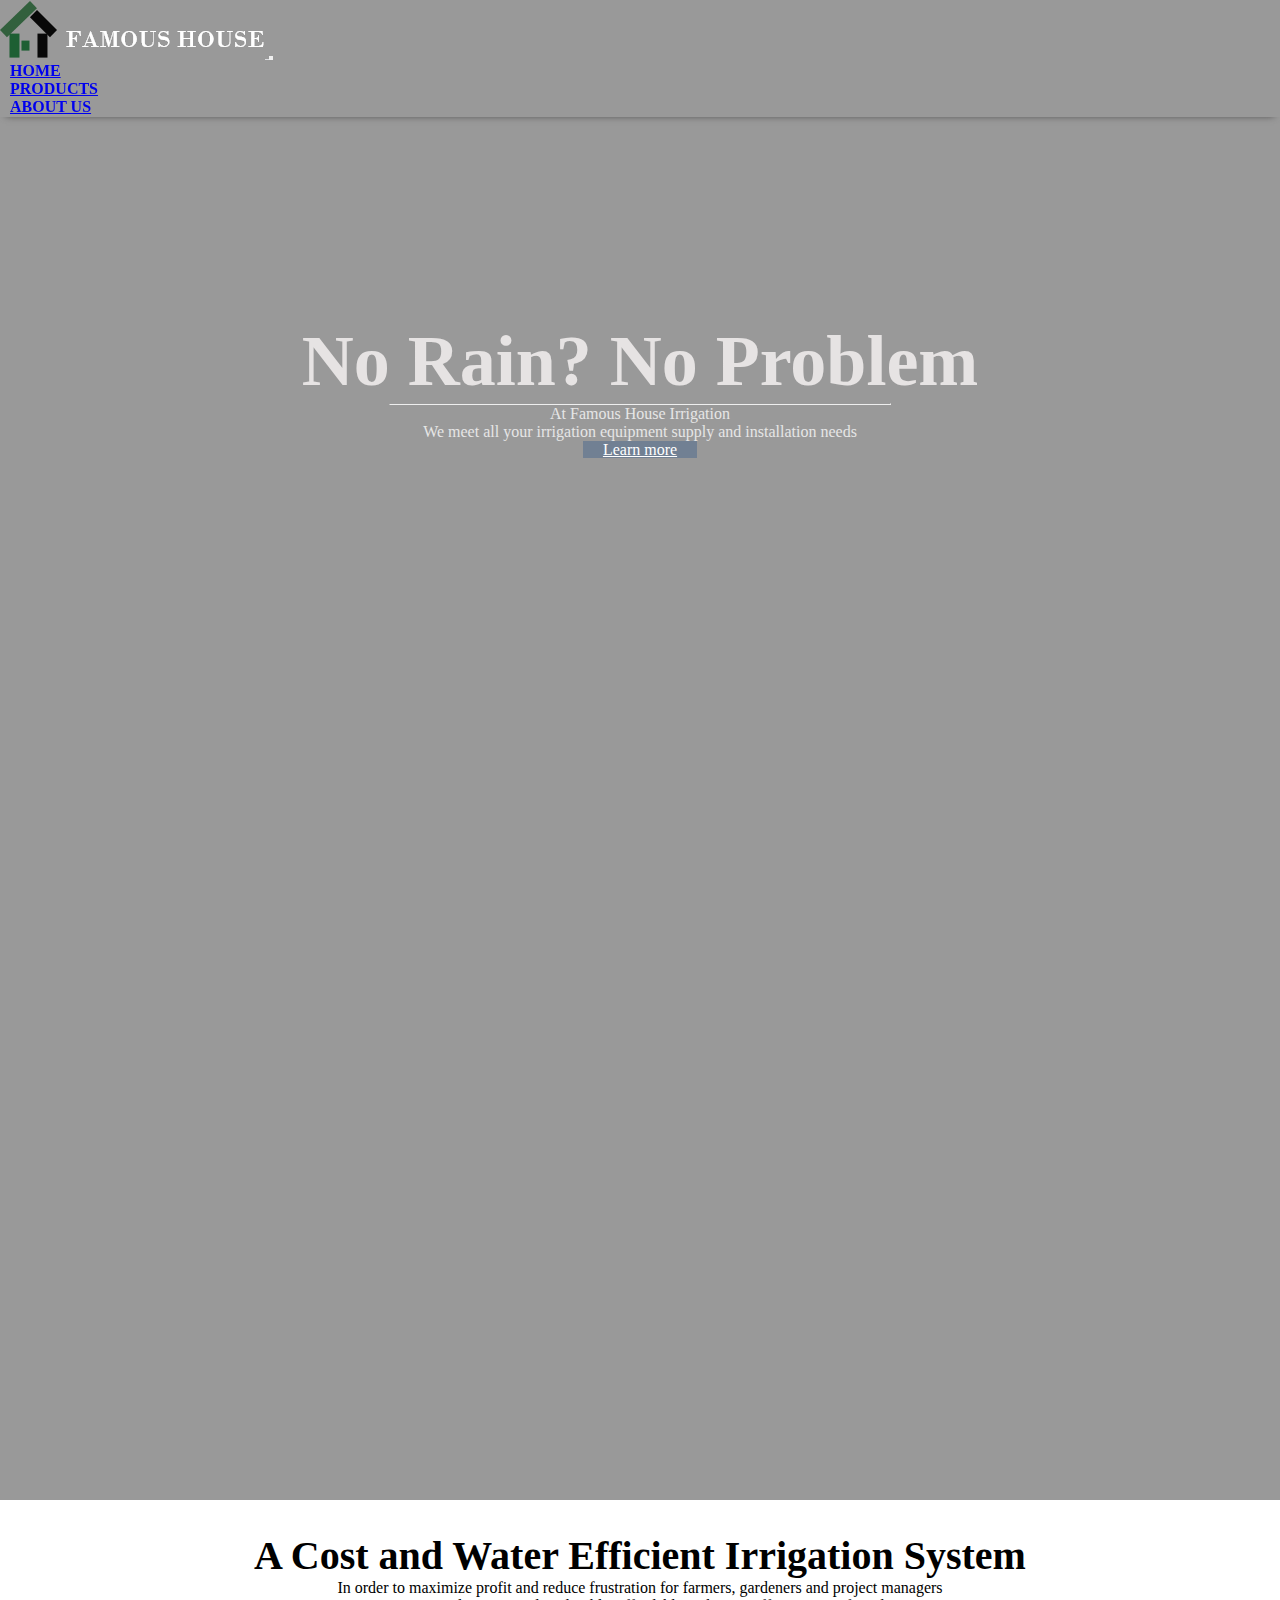
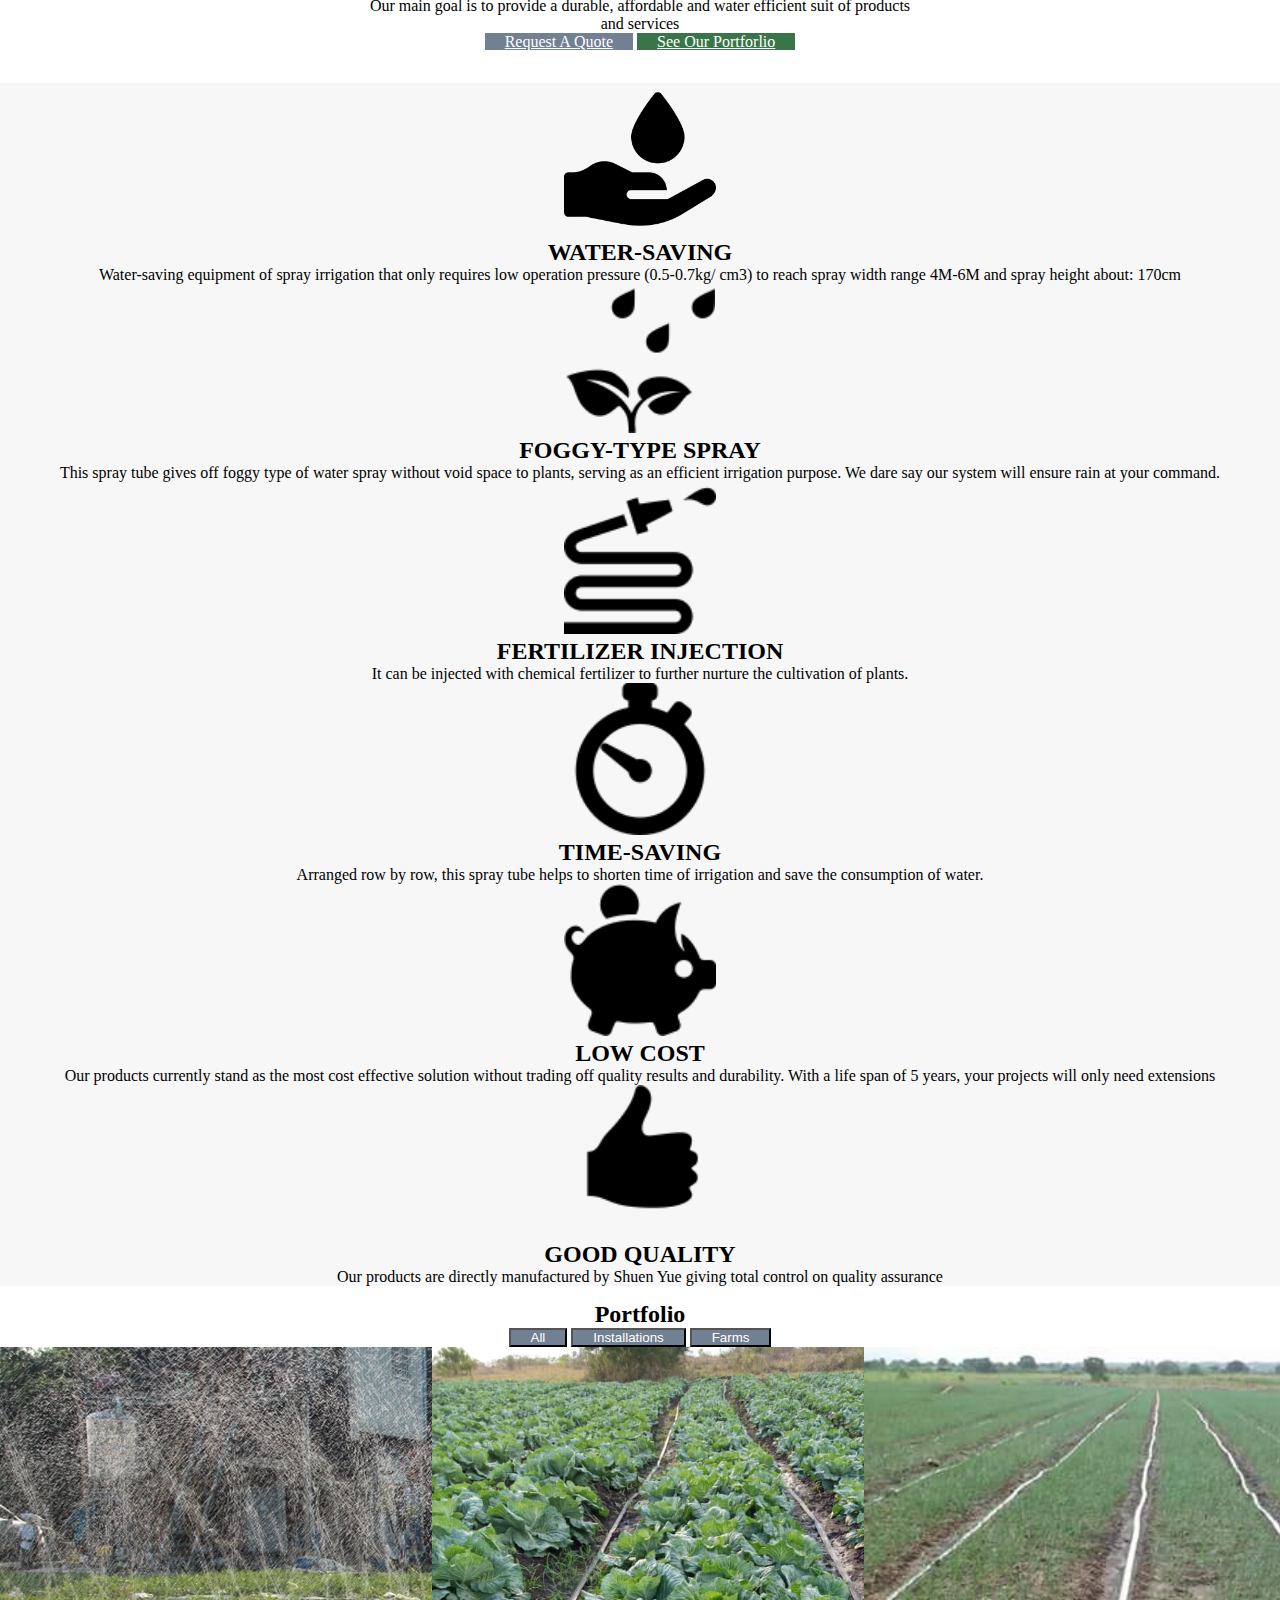
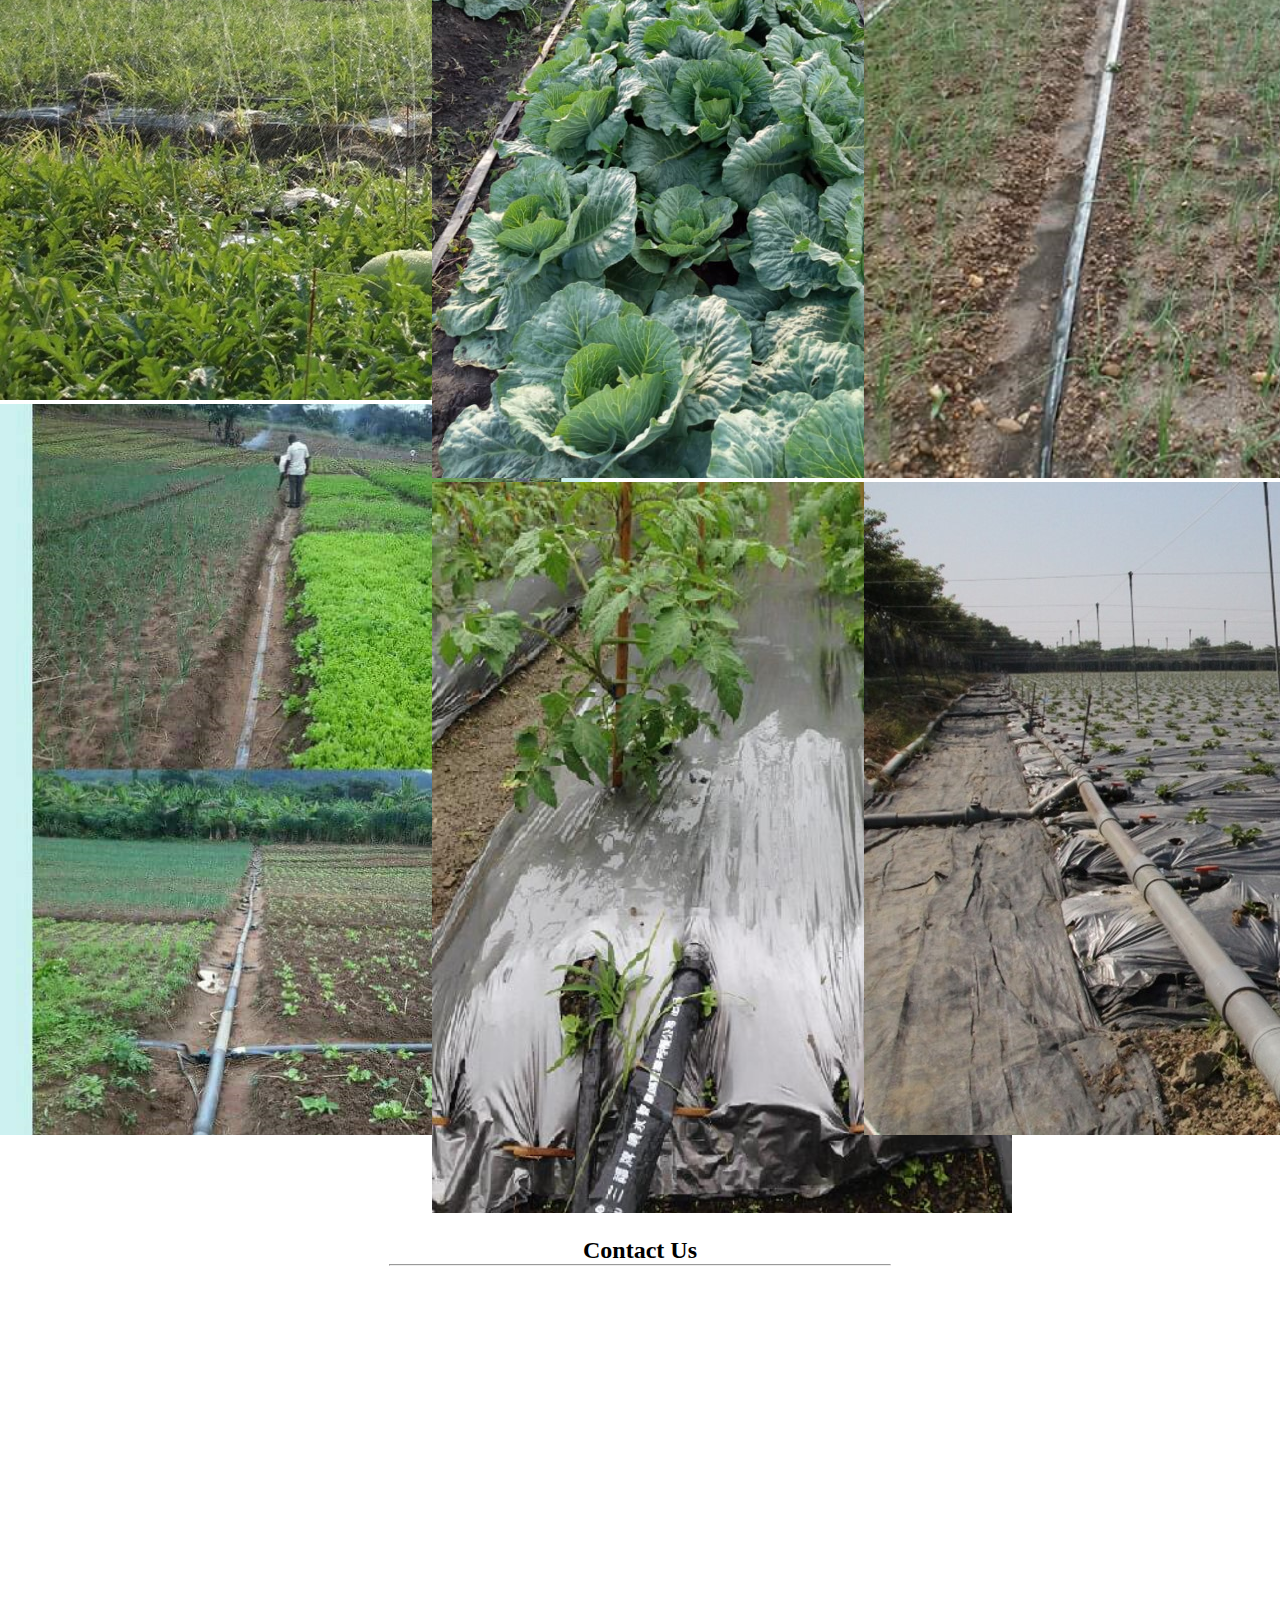
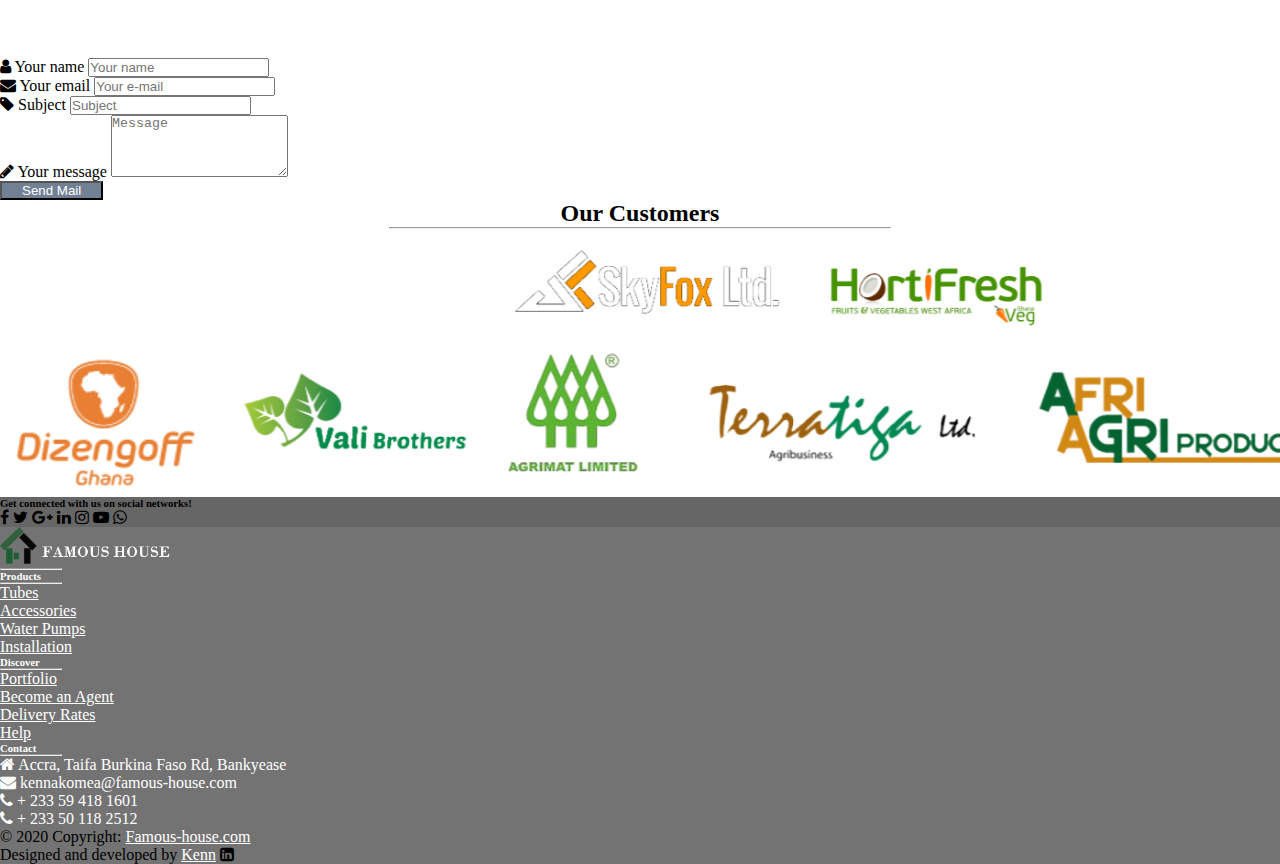
==== index.html @ d3397b69 "add form validation delete redundant features add link to sections add media query to change hero im" ====
<!DOCTYPE html>
<html lang="en" dir="ltr">

<head>
  <link rel="stylesheet" href="https://stackpath.bootstrapcdn.com/bootstrap/4.5.0/css/bootstrap.min.css"
    integrity="sha384-9aIt2nRpC12Uk9gS9baDl411NQApFmC26EwAOH8WgZl5MYYxFfc+NcPb1dKGj7Sk" crossorigin="anonymous">
  <link rel="stylesheet" href="css/index.css">
  <link rel="stylesheet" href="css/font-awesome/css/font-awesome.min.css">
  <script src="js/index.js"></script>

  <meta charset="utf-8">
  <title>Famous House Enterprise</title>
</head>

<body>
  <section id="header">
    <div class="container-fluid">
      <nav class="navbar navbar-expand-lg navbar-dark bg-dark fixed-top ">

        <div class="container">
          <a href="#" class="navbar-brand"> <img src="images/logo.png" alt=""> </a>
          <button class="navbar-toggler" type="button" data-toggle="collapse" data-target="#navbarSupportedContent"
            aria-controls="navbarSupportedContent" aria-expanded="false" aria-label="Toggle navigation">
            <span class="navbar-toggler-icon"></span>
          </button>

          <div class="collapse navbar-collapse" id=navbarSupportedContent>
            <ul class="navbar-nav ml-auto">
              <li class="nav-item active">
                <a href="#" class="nav-link">Home</a>
              </li>

              <li class="nav-item">
                <a href="#" class="nav-link">Products</a>
              </li>

              <li class="nav-item">
                <a href="#" class="nav-link">About Us</a>
              </li>
            </ul>
          </div>
        </div>

      </nav>
    </div>
  </section>

  <section class="main">
    <section class="greetings">
      <div class="col-sm-12">
        <h1 id="rain">No Rain? No Problem</h1>
        <!-- Divider -->
        <hr class="hr-light">
        <p id="subtext">At Famous House Irrigation
          <br>We meet all your irrigation equipment
          supply and installation needs</p>
        <a href="#" class="btn btn-outline-secondary" type="button" id="learnButton">Learn more</a>
    </section>

    </div>
  </section>


  <div class="intro">
    <h1 id="introHead">A Cost and Water Efficient Irrigation System</h1>
    <p id="introSubText">In order to maximize profit and reduce frustration for farmers, gardeners and project managers
      <br>Our main goal is to provide a durable, affordable and water efficient suit of products
      <br>and services</p>

    <a href="#contact" class="btn btn-outline-quote" type="requestQuote">Request A Quote</a>
    <a href="#port" class="btn btn-outline-portfolio" type="seePortforlio">See Our Portforlio</a>
  </div>

  

  <div class="container-fluid" id="features">
    <div class="features">
      <div class="row" id="row1">
        <div class="col-sm-4" align="center"><img src="images/water.png">
          <p>
          <h2>WATER-SAVING</h2>
          <p>Water-saving equipment of spray irrigation
            that only requires low operation pressure (0.5-0.7kg/ cm3)
            to reach spray width range 4M-6M and spray height about: 170cm</p>
          </p>
        </div>

        <div class="col-sm-4" align="center"><img src="images/spray.png">
          <p>
          <h2>FOGGY-TYPE SPRAY</h2>
          <p>This spray tube gives off foggy type of water spray
            without void space to plants, serving
            as an efficient irrigation purpose. We dare say our system will ensure rain at your command.
          </p>
        </div>

        <div class="col-sm-4" align="center"><img src="images/inject.png">
          <p>
          <h2>FERTILIZER INJECTION</h2>
          <p>It can be injected with chemical fertilizer
            to further nurture the cultivation of plants.</p>
          </p>
        </div>
      </div>

      <div class="row" id="row2">
        <div class="col-sm-4" align="center"><img src="images/time.png">
          <p>
          <h2>TIME-SAVING</h2>
          <p>Arranged row by row, this spray tube helps
            to shorten time of irrigation and save the consumption of water.</p>
          </p>
        </div>

        <div class="col-sm-4" align="center"><img src="images/money.png">
          <p>
          <h2>LOW COST</h2>
          <p>Our products currently stand as the most cost effective solution without trading off quality results 
            and durability. With a life span of 5 years, your projects will only need extensions</p>
          </p>
        </div>

        <div class="col-sm-4" align="center"><img src="images/good.png">
          <p>
          <h2>GOOD QUALITY</h2>
          <p>Our products are directly manufactured by Shuen Yue giving total control on quality assurance </p>
          </p>
        </div>
      </div>

      
    </div>

  </div>
  </div>

  <div class="row">
    <div class="col-sm-4">

    </div>

  </div>
  <div id="port" class="portfolio">
    <h2>Portfolio</h2>

    <!-- Grid row -->
    <div class="row">

      <!-- Grid column -->
      <div class="col-md-12 d-flex justify-content-center mb-5">
        <button type="button" class="btn btn-outline-black waves-effect filter" data-rel="all">All</button>
        <button type="button" class="btn btn-outline-black waves-effect filter" data-rel="1">Installations</button>
        <button type="button" class="btn btn-outline-black waves-effect filter" data-rel="2">Farms</button>
      </div>

    </div>
    <!-- Grid column -->
  </div>
  <!-- Grid row -->

  <!-- Grid row -->
  <div class="gallery" id="gallery">

    <!-- Grid column -->
    <div class="mb-3 pics animation all 2">
      <img class="img-fluid" src="images/melonirri.jpeg"
        alt="Card image cap">
    </div>
    <!-- Grid column -->

    <!-- Grid column -->
    <div class="mb-3 pics animation all 1">
      <img class="img-fluid" src="images/fieldirrigation.png" alt="Card image cap">
    </div>
    <!-- Grid column -->

    <!-- Grid column -->
    <div class="mb-3 pics animation all 1">
      <img class="img-fluid" src="images/watermelon.png" alt="Card image cap">
    </div>
    <!-- Grid column -->

    <!-- Grid column -->
    <div class="mb-3 pics animation all 2">
      <img class="img-fluid" src="images/tubes.png"
        alt="Card image cap">
    </div>
    <!-- Grid column -->

    <!-- Grid column -->
    <div class="mb-3 pics animation all 2">
      <img class="img-fluid" src="images/maize tubes.png"
        alt="Card image cap">
    </div>
    <!-- Grid column -->

    <!-- Grid column -->
    <div class="mb-3 pics animation all 1">
      <img class="img-fluid" src="images/irricover.jpeg" alt="Card image cap">
    </div>
    <!-- Grid column -->

  </div>
  <!-- Grid row -->
  <div id="contact" class="contactUs">
    <!-- Heading -->
    <h2 id="contact" style="margin-top: 20px;">Contact Us</h2>

    <!-- Divider -->
    <hr class="hr-light">

  </div>

  <div class="container-fluid">

    <!--Grid row-->
    <div class="row">

      <iframe id="location" class="col-lg-5 col-sm-12 col-md-12 col-xs-12"
        src="https://www.google.com/maps/embed?pb=!1m18!1m12!1m3!1d3970.317012222716!2d-0.25402588526331515!3d5.667218995892072!2m3!1f0!2f0!3f0!3m2!1i1024!2i768!4f13.1!3m3!1m2!1s0xfdf9f48fea78119%3A0xcb0252da7594a285!2sFamous%20House%20Enterprise!5e0!3m2!1sen!2sgh!4v1592213335166!5m2!1sen!2sgh"
        height="350" frameborder="0" style="border:0;" allowfullscreen="" aria-hidden="false" tabindex="0"></iframe>

      <!--Grid column-->
      <div id="contactcenter" class="col-lg-6 col-sm-12 col-md-12 col-xs-12">
        <!-- Form contact -->
        <form class="p-5 grey-text" action="contactform.php" method="POST">
          <div class="md-form form-sm"> <i class="fa fa-user prefix"></i>
            <label for="form3">Your name</label>
            <input type="text" id="form3" name="name" placeholder="Your name" class="form-control form-control-sm">

          </div>
          <div class="md-form form-sm"> <i class="fa fa-envelope prefix"></i>
            <label for="form2">Your email</label>
            <input type="text" id="form2" name="mail" placeholder="Your e-mail" class="form-control form-control-sm">

          </div>
          <div class="md-form form-sm"> <i class="fa fa-tag prefix"></i>
            <label for="form34">Subject</label>
            <input type="text" id="form32" name="subject" placeholder="Subject" class="form-control form-control-sm">

          </div>
          <div class="md-form form-sm"> <i class="fa fa-pencil prefix"></i>
            <label for="form8">Your message</label>
            <textarea type="text" id="form8" name="message" placeholder="Message" class="md-textarea form-control form-control-sm" rows="4"></textarea>

          </div>
          <div class="text-center mt-4">
            <button type="button" name="submit" class="btn btn-outline-primary" onclick="alert('Sent!')">Send Mail</button>
          </div>
        </form>
        <!-- Form contact -->
      </div>
      <!--Grid column-->
    </div>

  </div>

  <!-- Grid row -->
  <div class="customers">
    <h2 id="contact">Our Customers</h2>

  </div>

  <!-- Divider -->
  <hr style="width: 100%;" class="hr-light">

  <img src="images/allcus.PNG" class="img-fluid" alt="Responsive image">


  <!-- Footer -->
  <footer class="page-footer font-small unique-color-dark">

    <div id="connectshadow" style="background-color: #666666;">
      <div class="container">
        <!-- Grid row-->
        <div class="row py-4 d-flex align-items-center">
          <!-- Grid column -->
          <div class="col-md-6 col-lg-5 text-center text-md-left mb-4 mb-md-0">
            <h6 class="mb-0">Get connected with us on social networks!</h6>
          </div>
          <!-- Grid column -->

          <!-- Grid column -->
          <div class="col-md-6 col-lg-7 text-center text-md-right">

            <!-- Facebook -->
            <a class="fb-ic">
              <i class="fa fa-facebook" aria-hidden="true"></i>
            </a>
            <!-- Twitter -->
            <a class="tw-ic">
              <i class="fa fa-twitter" aria-hidden="true"></i>
            </a>
            <!-- Google +-->
            <a class="gplus-ic">
              <i class="fa fa-google-plus" aria-hidden="true"></i>
            </a>
            <!--Linkedin -->
            <a class="li-ic">
              <i class="fa fa-linkedin" aria-hidden="true"></i>
            </a>
            <!--Instagram-->
            <a class="ins-ic">
              <i class="fa fa-instagram" aria-hidden="true"></i>
            </a>
            <!--Youtube-->
            <a class="ins-ic">
              <i class="fa fa-youtube-play" aria-hidden="true"></i>
            </a>

            <!--Instagram-->
            <a class="ins-ic">
              <i class="fa fa-whatsapp" aria-hidden="true"></i>
            </a>

          </div>
          <!-- Grid column -->


        </div>
        <!-- Grid row-->
      </div>
    </div>

    <!-- Footer Links -->
    <div id="cus" class="container text-center text-md-left mt-5">

      <!-- Grid row -->
      <div class="row mt-3">

        <!-- Grid column -->
        <div class="col-md-4 col-lg-4 col-xl-3 mx-auto mb-4">

          <!-- Content -->
          <h5 class="text-uppercase font-weight-bold"><img src="images/logo.png" alt="" style="width: 170px;"></h5>
          <hr class="deep-purple accent-2 mb-4 mt-0 d-inline-block mx-auto" style="width: 60px;">
        </div>
        <!-- Grid column -->

        <!-- Grid column -->
        <div class="col-md-2 col-lg-2 col-xl-2 mx-auto mb-4" style="color: #fff;">

          <!-- Links -->
          <h6 class="text-uppercase font-weight-bold">Products</h6>
          <hr class="deep-purple accent-2 mb-4 mt-0 d-inline-block mx-auto" style="width: 60px;">
          <p>
            <a href="#!" style="color: #fff;">Tubes</a>
          </p>
          <p>
            <a href="#!" style="color: #fff;">Accessories</a>
          </p>
          <p>
            <a href="#!" style="color: #fff;">Water Pumps</a>
          </p>
          <p>
            <a href="#!" style="color: #fff;">Installation</a>
          </p>

        </div>
        <!-- Grid column -->

        <!-- Grid column -->
        <div class="col-md-3 col-lg-2 col-xl-2 mx-auto mb-4">

          <!-- Links -->
          <h6 class="text-uppercase font-weight-bold" style="color: #fff;">Discover</h6>
          <hr class="text-light bg-dark mb-4 mt-0 d-inline-block mx-auto" style="width: 60px;">

          <p>
            <a href="#!" style="color: #fff;">Portfolio</a>
          </p>
          <p>
            <a href="#!" style="color: #fff;">Become an Agent</a>
          </p>
          <p>
            <a href="#!" style="color: #fff;">Delivery Rates</a>
          </p>
          <p>
            <a href="#!" style="color: #fff;">Help</a>
          </p>

        </div>
        <!-- Grid column -->

        <!-- Grid column -->
        <div class="col-md-3 col-lg-3 col-xl-4 mx-auto mb-md-0 mb-4">

          <!-- Links -->
          <h6 class="text-uppercase font-weight-bold" style="color: #fff;">Contact</h6>
          <hr class="deep-purple accent-2 mb-4 mt-0 d-inline-block mx-auto" style="width: 60px;">
          <p style="color: #fff;">
            <i class="fa fa-home" aria-hidden="true"></i> Accra, Taifa Burkina Faso Rd, Bankyease</p>
          <p style="color: #fff;">
            <i class="fa fa-envelope" aria-hidden="true"></i> kennakomea@famous-house.com</p>
          <p style="color: #fff;">
            <i class="fa fa-phone" aria-hidden="true"></i> + 233 59 418 1601</p>
          <p style="color: #fff;">
            <i class="fa fa-phone" aria-hidden="true"></i> + 233 50 118 2512</p>

        </div>
        <!-- Grid column -->

      </div>
      <!-- Grid row -->

    </div>
    <!-- Footer Links -->

    <!-- Copyright -->
    <div class="footer-copyright text-center py-3">© 2020 Copyright:
      <a href="https://famous-house.com/" style="color: #fff;"> Famous-house.com</a>
      <br> Designed and developed by <a href="https://www.linkedin.com/in/kenneth-akomea-294b70b4/"
        style="color: #fff;"> Kenn</a> <i class="fa fa-linkedin-square" aria-hidden="true"></i>
    </div>
    <!-- Copyright -->

  </footer>
  <!-- Footer -->


  <script src="https://code.jquery.com/jquery-3.5.1.slim.min.js"
    integrity="sha384-DfXdz2htPH0lsSSs5nCTpuj/zy4C+OGpamoFVy38MVBnE+IbbVYUew+OrCXaRkfj"
    crossorigin="anonymous"></script>
  <script src="https://cdn.jsdelivr.net/npm/popper.js@1.16.0/dist/umd/popper.min.js"
    integrity="sha384-Q6E9RHvbIyZFJoft+2mJbHaEWldlvI9IOYy5n3zV9zzTtmI3UksdQRVvoxMfooAo"
    crossorigin="anonymous"></script>
  <script src="https://stackpath.bootstrapcdn.com/bootstrap/4.5.0/js/bootstrap.min.js"
    integrity="sha384-OgVRvuATP1z7JjHLkuOU7Xw704+h835Lr+6QL9UvYjZE3Ipu6Tp75j7Bh/kR0JKI"
    crossorigin="anonymous"></script>
</body>


<script>
  $(window).scroll(function () {
    $('nav').toggleClass('scrolled', $(this).scrollTop() > 150);
  });
</script>

</html>
---- css/index.css ----
*{
  margin: 0;
  padding: 0;
}

@font-face {
    font-family: 'trajan'; /*a name to be used later*/
    src: url('css/trajan.ttf'); /*URL to font*/
}

.bg-dark{
  background: transparent !important;
}

.bg-dark.scrolled { background-color: rgba(0,0,0,0.60) !important; -webkit-transition: background-color 500ms linear; -moz-transition: background-color 500ms 
  linear; -ms-transition: background-color 500ms linear; transition: background-color 500ms linear;
} 

#header{
  position: absolute;
  z-index: 10;
}

.navbar{
  padding: 1px 0;
  position:fixed;
  max-width: max-content;
  min-width: 100%;
  -webkit-box-shadow: 0 1px 6px -6px #999;
    -moz-box-shadow: 0 1px 6px -6px #999;
    box-shadow: 0 5px 7px -6px #4a4949;
  
}

.navbar-brand{
  margin-right: rgb(255, 0, 0);
  width: 1%;
  height: auto;
}

.navbar-dark .navbar-brand{
  color: #dcdde1;
}

.nav-item{
  font-weight: 600;
  text-transform: uppercase;
  padding-left: 10px;
}

.navbar-dark .navbar-nav .nav-item .nav-link:hover{
  color: #262626;
}

.navbar.active {
  background: #fff;
  box-shadow: 1px 2px 10px rgba(0, 0, 0, 0.1);
}

.hr-light{
  background-color: #fff;
  max-width: 500px;
  margin: 0 auto;
  align-self: center;
}

.main{
  position: relative;
  background: linear-gradient(rgba(0, 0, 0, 0.4), rgba(0, 0, 0, 0.4)),url("../images/akomea.png");
  min-height: 120vh;
  width: 100%;
  object-fit: cover;
  background-size: cover;
  object-position: bottom;
  background-position: center;
  padding: 220px 0 200px;

}

@media (max-width: 768px) {
  .main{
    background: linear-gradient(rgba(0, 0, 0, 0.4), rgba(0, 0, 0, 0.4)),url("../images/melonirri.jpeg") no-repeat;
    object-fit: cover;
    background-size: cover;
  }
  
}

.main h2{
  margin: 0;
  padding: 0;
  font-size: 2.6em;
  color:#dcdde1;
}

/* The animation code */
@keyframes example {
  0%   {background-color:#718093; left:-900px; top:0px;}

  100% {background-color:#718093; left:0px; top:0px;}
}

/* The element to apply the animation to */
.btn {
  background: #718093;
  color: #fff;
  border-radius: 0;
  padding-left: 20px;
  padding-right: 20px;
  position: relative;
  background-color: #718093;
  animation-name: example;
  animation-duration: 2s;
}

@media (max-width: 768px){
  .main{
    padding: 200px 0;
  }
}


#contactcenter{
  width: 110px;
}


#location{
  margin-top: 3vw;
  margin-left: 1vw;
}

#rain{
  font-weight: bolder;
  font-style: bold;
  font-size: 4.5em;
  font-family: serif;
  color: #e6e3e3;
}

#subtext{
  font-weight: normal;

  font-style: normal;
  font-family: serif;
  color:  #e6e6e6;

}

.intro{
  font-family: trajan;
  margin-top: 2.0rem;
  text-align: center;
}

#introHead{
  font-weight: bold;
  font-size: 2.5em;

}
.btn-outline-portfolio{
  background-color: #397548;
  animation-name: none;

}
.btn-outline-quote{
  animation-name: none;

}

.btn-outline-black{
  animation-name: none;
}

.p-5{
  padding: 0%;
}

.resize{
  text-align: left;
}


.greetings{
  position: relative;
  align-content: center;
  text-align: center;
  margin-top: 100px;
}

#features{
  margin-top: 2em;
  width: 100%;
  height: auto;
  background-color: #f7f7f7;
}

.row{
  margin: 0px;
}

.portfolio{
  margin-top: 15px;
  text-align: center;
}

#contact{
  text-align: center;
}

#contactcenter{
  width: 500vw;
}

.gallery {
-webkit-column-count: 3;
-moz-column-count: 3;
column-count: 3;
-webkit-column-width: 33%;
-moz-column-width: 33%;
column-width: 33%; }
.gallery .pics {
-webkit-transition: all 350ms ease;
transition: all 350ms ease; }
.gallery .animation {
-webkit-transform: scale(1);
-ms-transform: scale(1);
transform: scale(1); }


#footend{
  background-color: #0000;
}

#usefullinks{
  color: #fff;
}

.page-footer{
  background-color: #737373;
}

.connectshadow{
  -webkit-box-shadow: 0 8px 6px -6px #999;
    -moz-box-shadow: 0 8px 6px -6px #999;
    box-shadow: 0 8px 8px -6px #4a4949;
}


@media (max-width: 450px) {
.gallery {
-webkit-column-count: 1;
-moz-column-count: 1;
column-count: 1;
-webkit-column-width: 100%;
-moz-column-width: 100%;
column-width: 100%;
}
}

@media (max-width: 400px) {
.btn.filter {
padding-left: 1.1rem;
padding-right: 1.1rem;
}
}
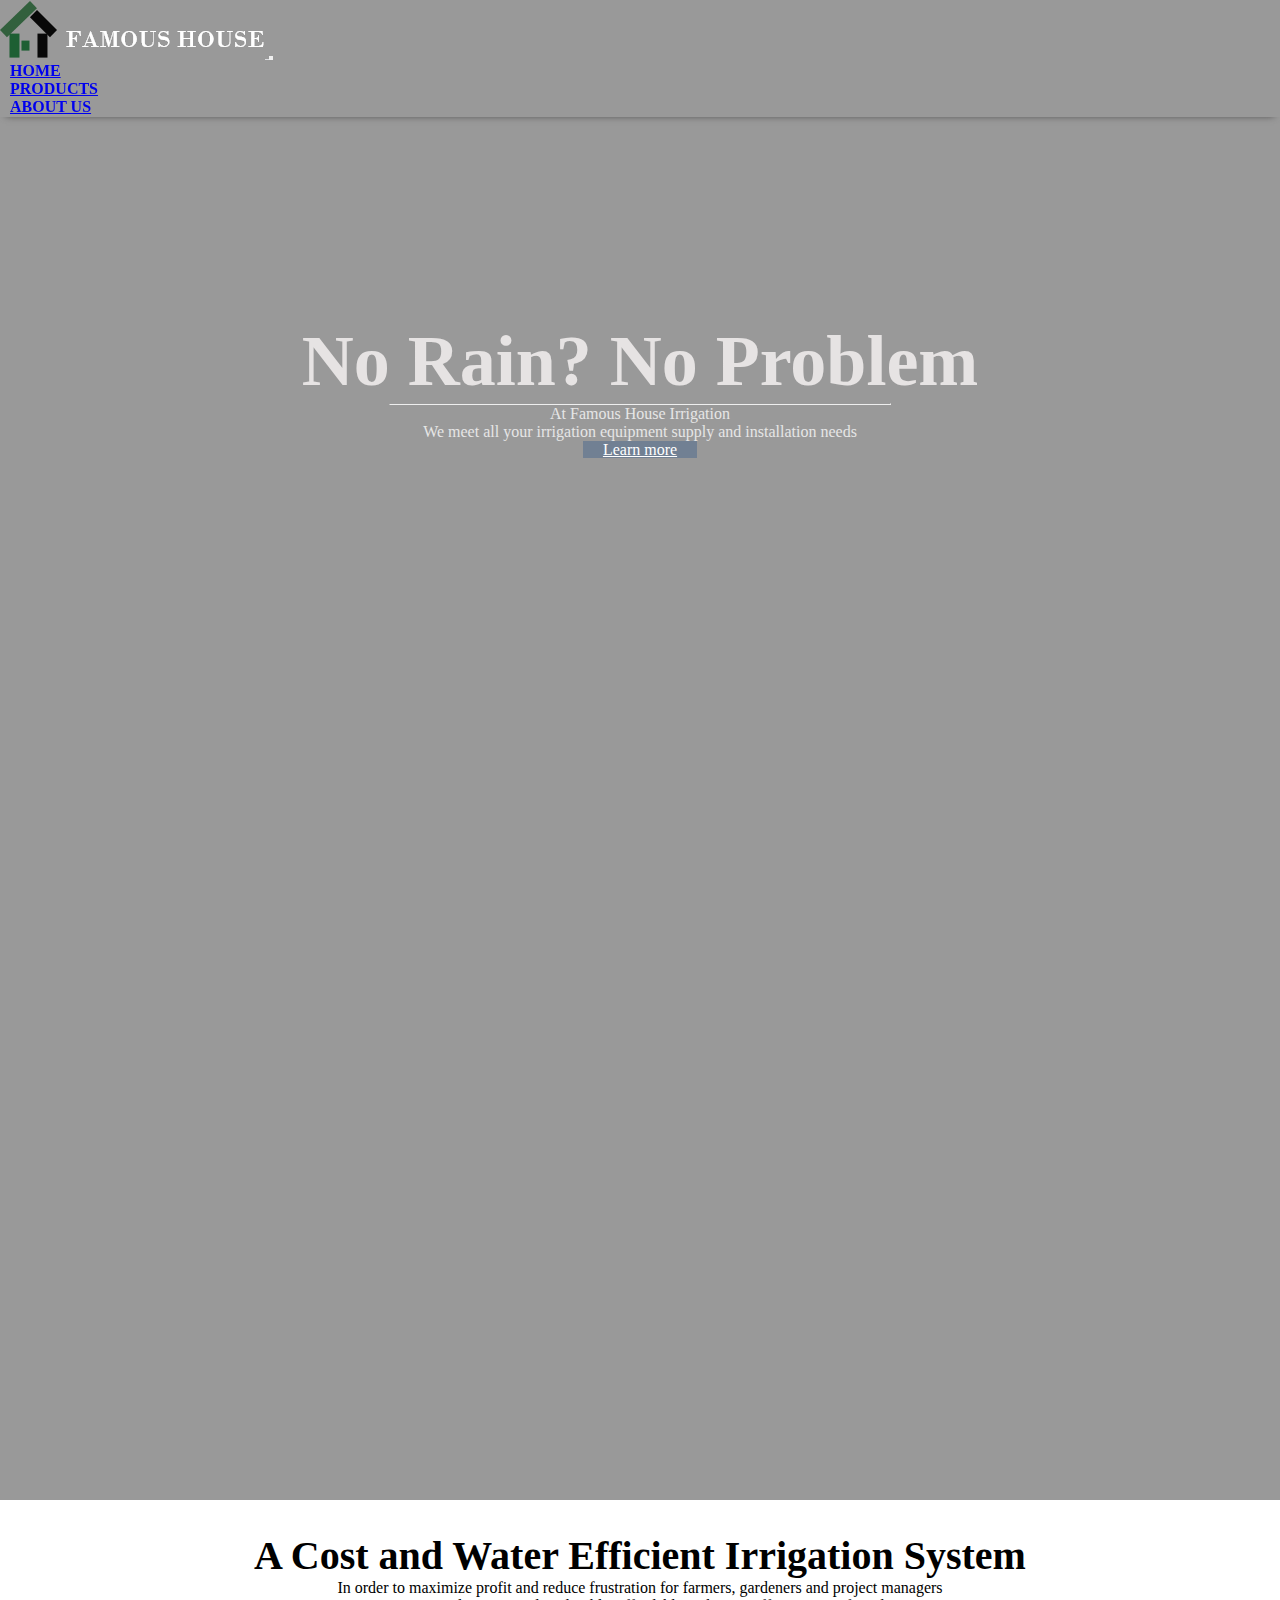
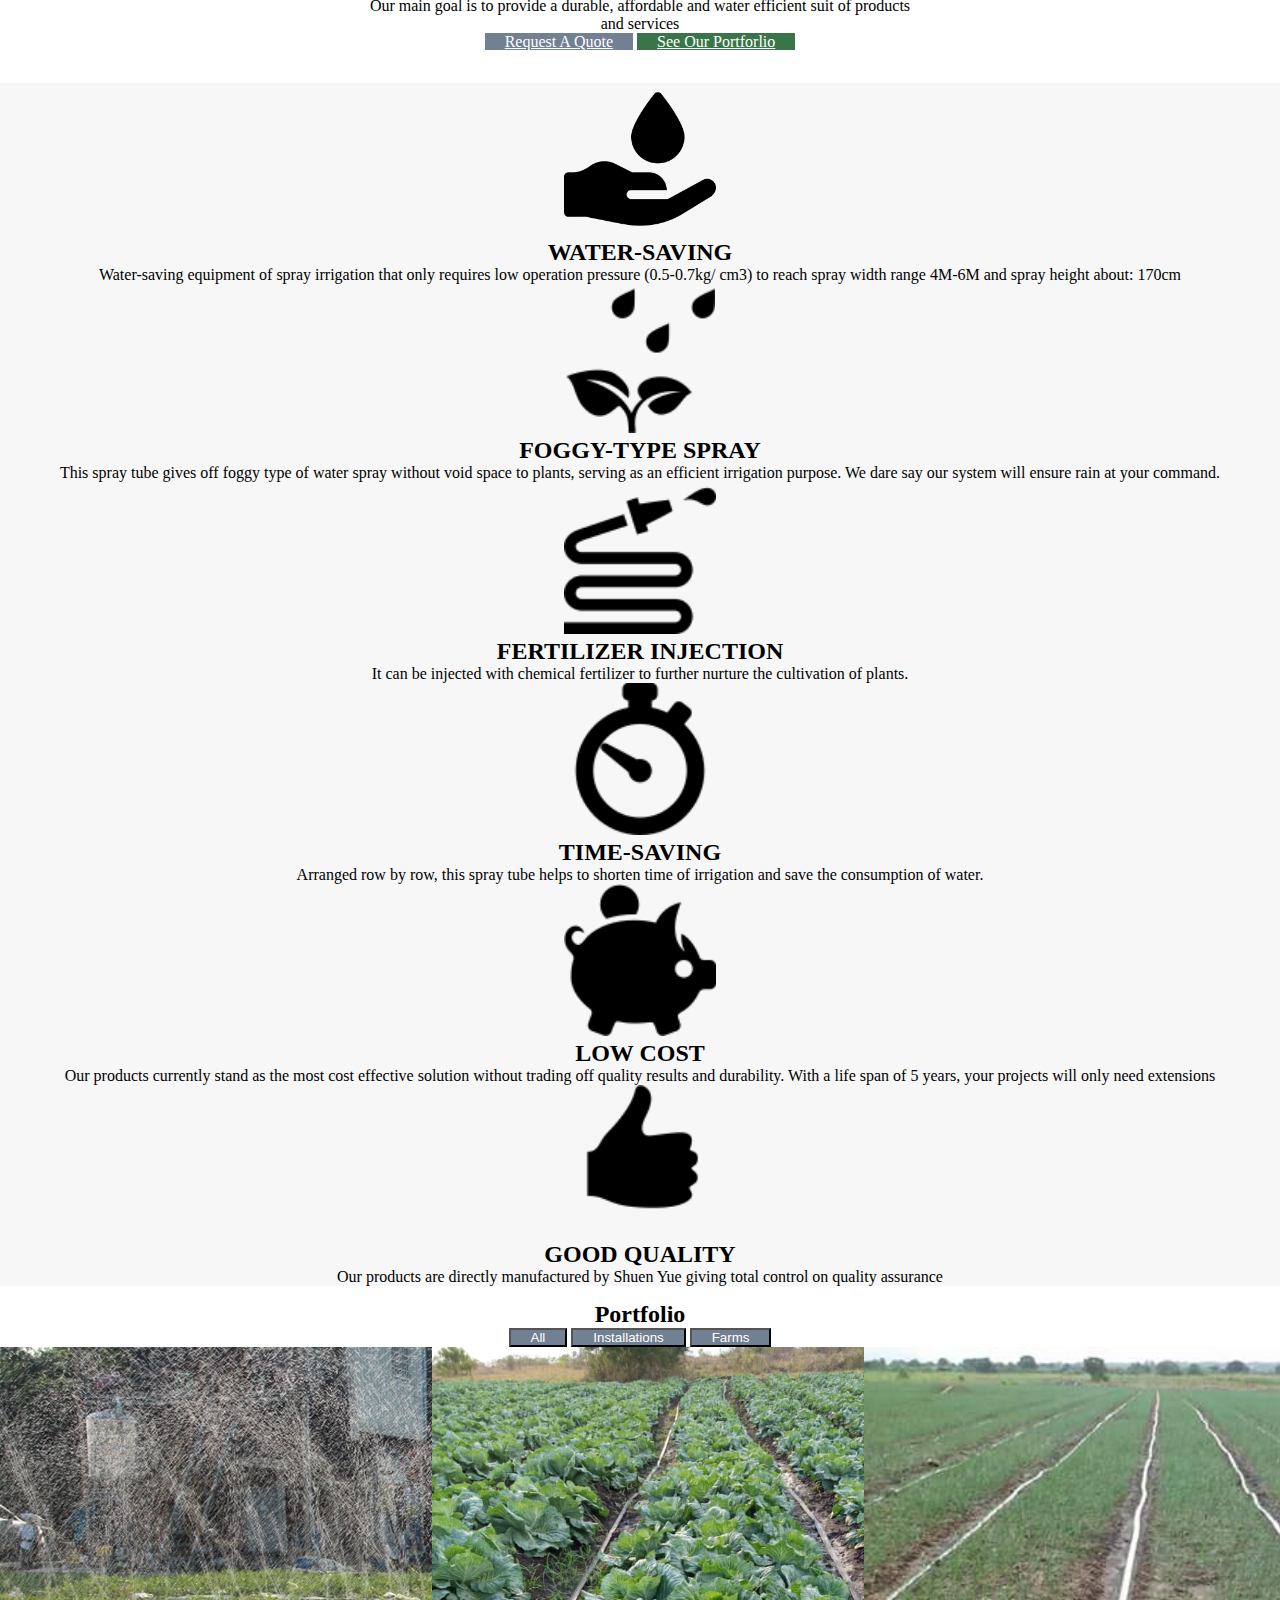
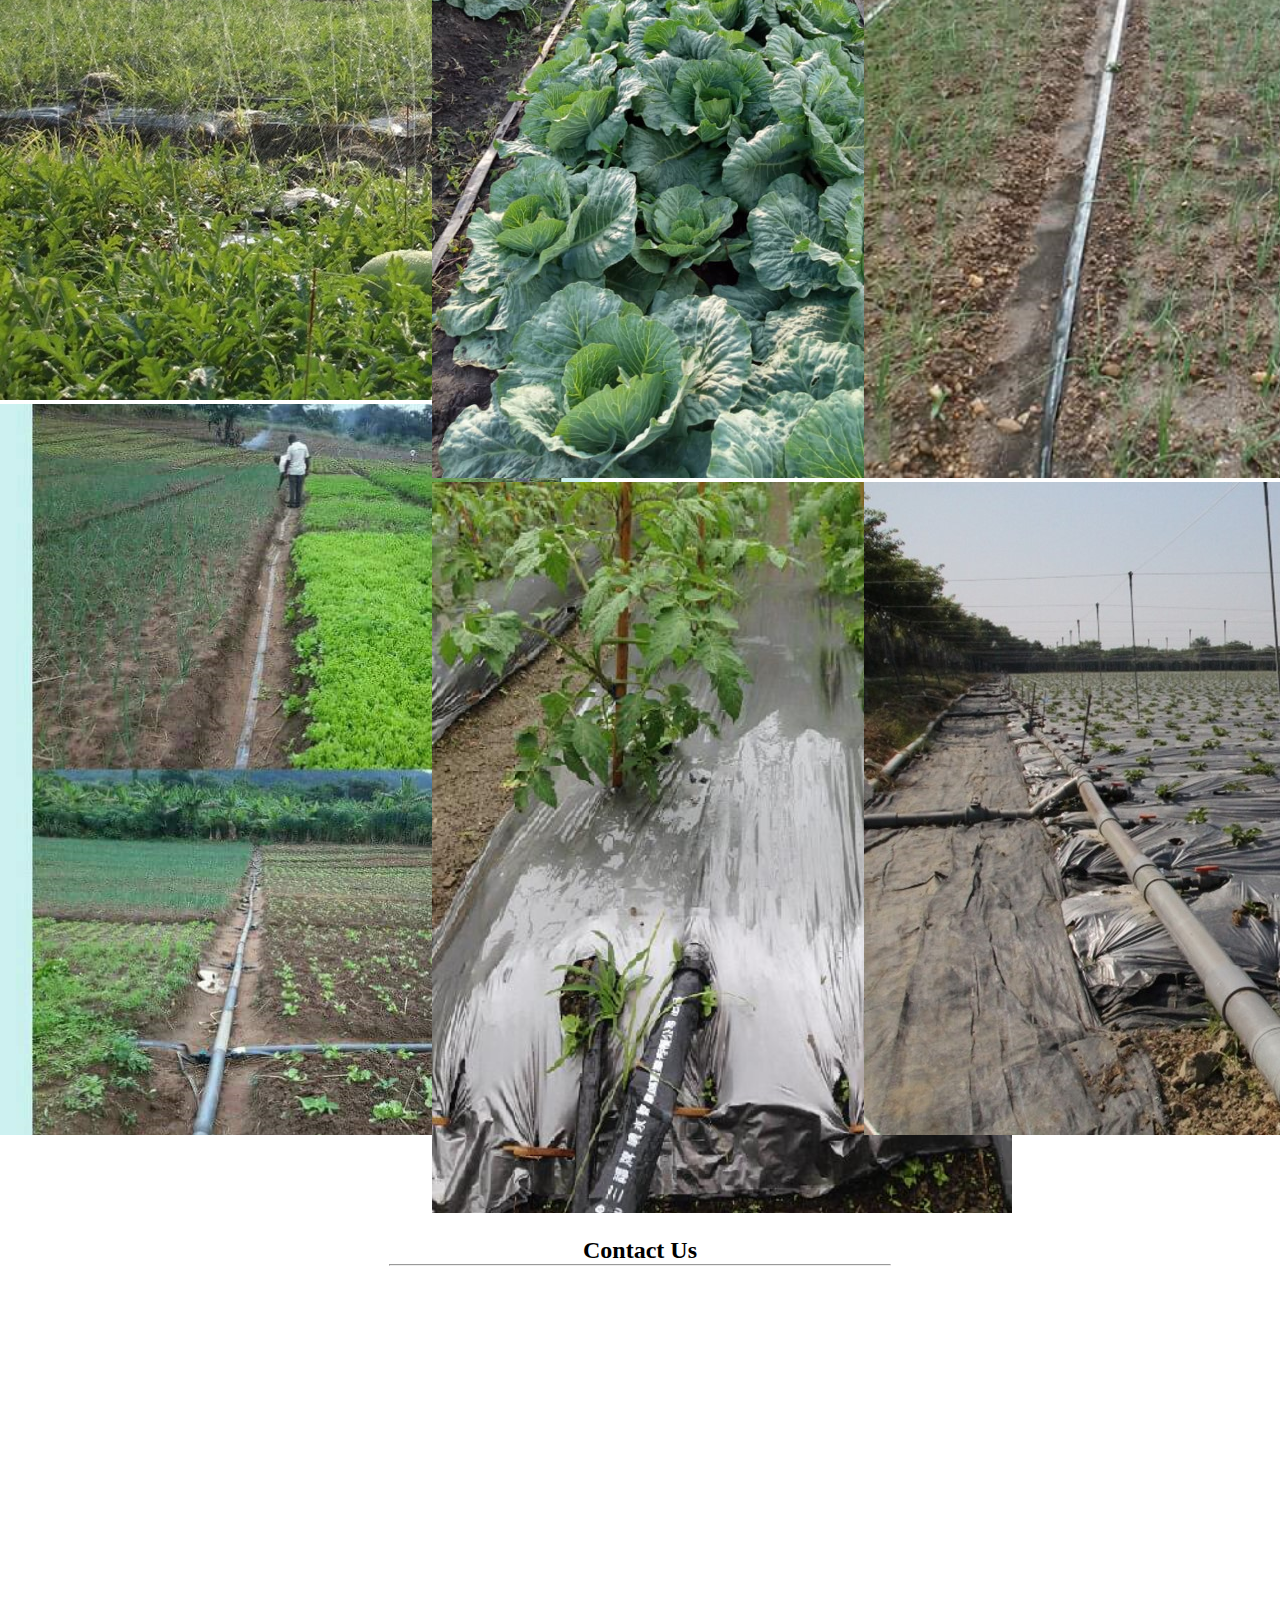
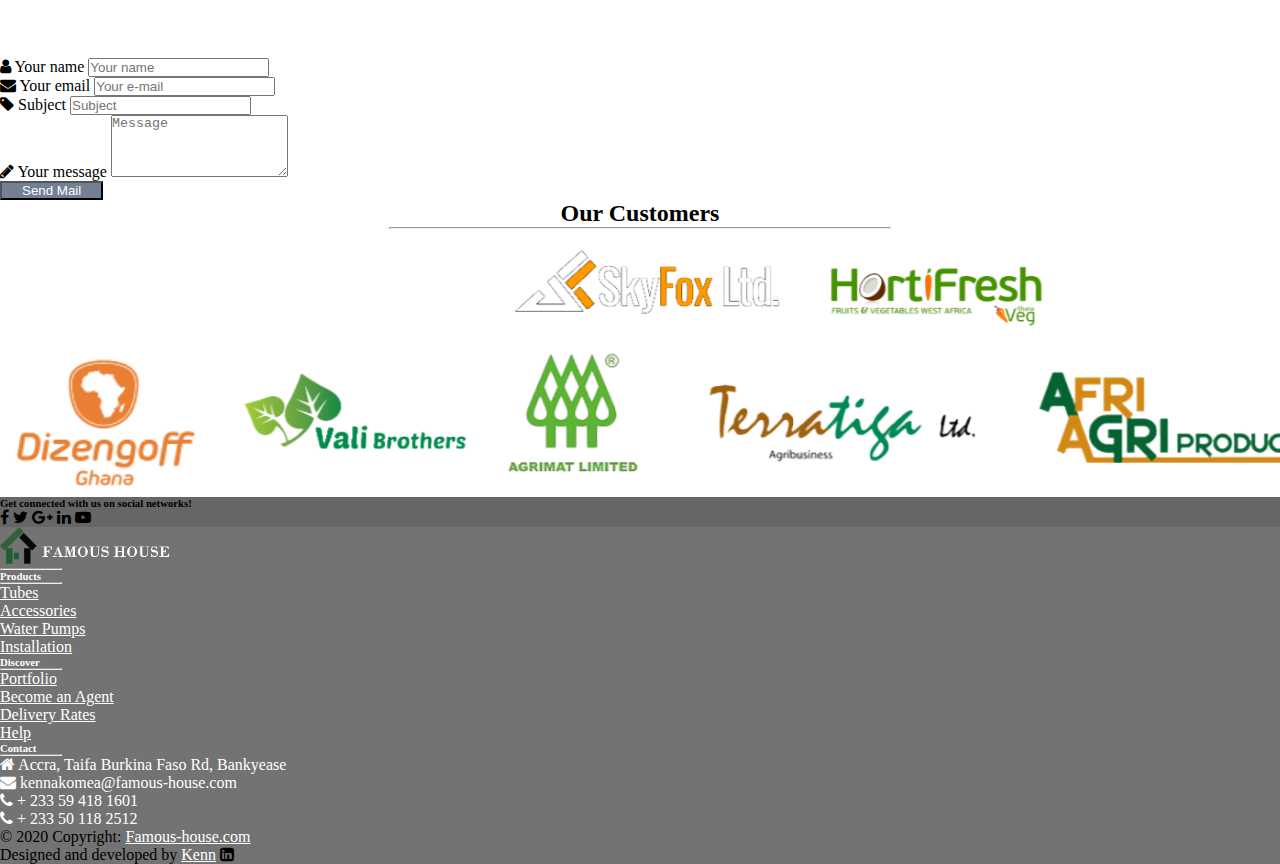
==== commit 921b250c: "custom css for touch targets" ====
--- a/index.html
+++ b/index.html
@@ -6,6 +6,7 @@
     integrity="sha384-9aIt2nRpC12Uk9gS9baDl411NQApFmC26EwAOH8WgZl5MYYxFfc+NcPb1dKGj7Sk" crossorigin="anonymous">
   <link rel="stylesheet" href="css/index.css">
   <link rel="stylesheet" href="css/font-awesome/css/font-awesome.min.css">
+  <script src="http://code.jquery.com/jquery-1.11.3.min.js"></script>
   <script src="js/index.js"></script>
 
   <meta charset="utf-8">
@@ -54,7 +55,7 @@
         <p id="subtext">At Famous House Irrigation
           <br>We meet all your irrigation equipment
           supply and installation needs</p>
-        <a href="#" class="btn btn-outline-secondary" type="button" id="learnButton">Learn more</a>
+        <a href="#" class="btn btn-outline-quote" type="button" id="learnButton">Learn more</a>
     </section>
 
     </div>
@@ -299,20 +300,11 @@
             <a class="li-ic">
               <i class="fa fa-linkedin" aria-hidden="true"></i>
             </a>
-            <!--Instagram-->
-            <a class="ins-ic">
-              <i class="fa fa-instagram" aria-hidden="true"></i>
-            </a>
+          
             <!--Youtube-->
             <a class="ins-ic">
               <i class="fa fa-youtube-play" aria-hidden="true"></i>
             </a>
-
-            <!--Instagram-->
-            <a class="ins-ic">
-              <i class="fa fa-whatsapp" aria-hidden="true"></i>
-            </a>
-
           </div>
           <!-- Grid column -->
 
--- a/css/index.css
+++ b/css/index.css
@@ -77,13 +77,28 @@
 
 }
 
-@media (max-width: 768px) {
-  .main{
-    background: linear-gradient(rgba(0, 0, 0, 0.4), rgba(0, 0, 0, 0.4)),url("../images/melonirri.jpeg") no-repeat;
+@media all and (orientation:portrait) {
+  .main{
+    background: linear-gradient(rgba(0, 0, 0, 0.3), rgba(0, 0, 0, 0.3)),url("../images/melonirri.jpeg") no-repeat;
     object-fit: cover;
     background-size: cover;
   }
-  
+}
+
+@media all and (orientation:portrait) {
+  .main{
+    background: linear-gradient(rgba(0, 0, 0, 0.3), rgba(0, 0, 0, 0.3)),url("../images/melonirri.jpeg") no-repeat;
+    object-fit: cover;
+    background-size: cover;
+  }
+}
+
+@media (hover:none), (hover:on-demand){
+  .main{
+    background: linear-gradient(rgba(0, 0, 0, 0.3), rgba(0, 0, 0, 0.3)),url("../images/melonirri.jpeg") no-repeat;
+    object-fit: cover;
+    background-size: cover;
+  }
 }
 
 .main h2{
@@ -197,6 +212,15 @@
 
 .row{
   margin: 0px;
+}
+
+.filter:hover{
+  font-size: 17px;
+  font-weight: bold;
+}
+
+.btn-default{
+  background-color: whitesmoke !important;
 }
 
 .portfolio{
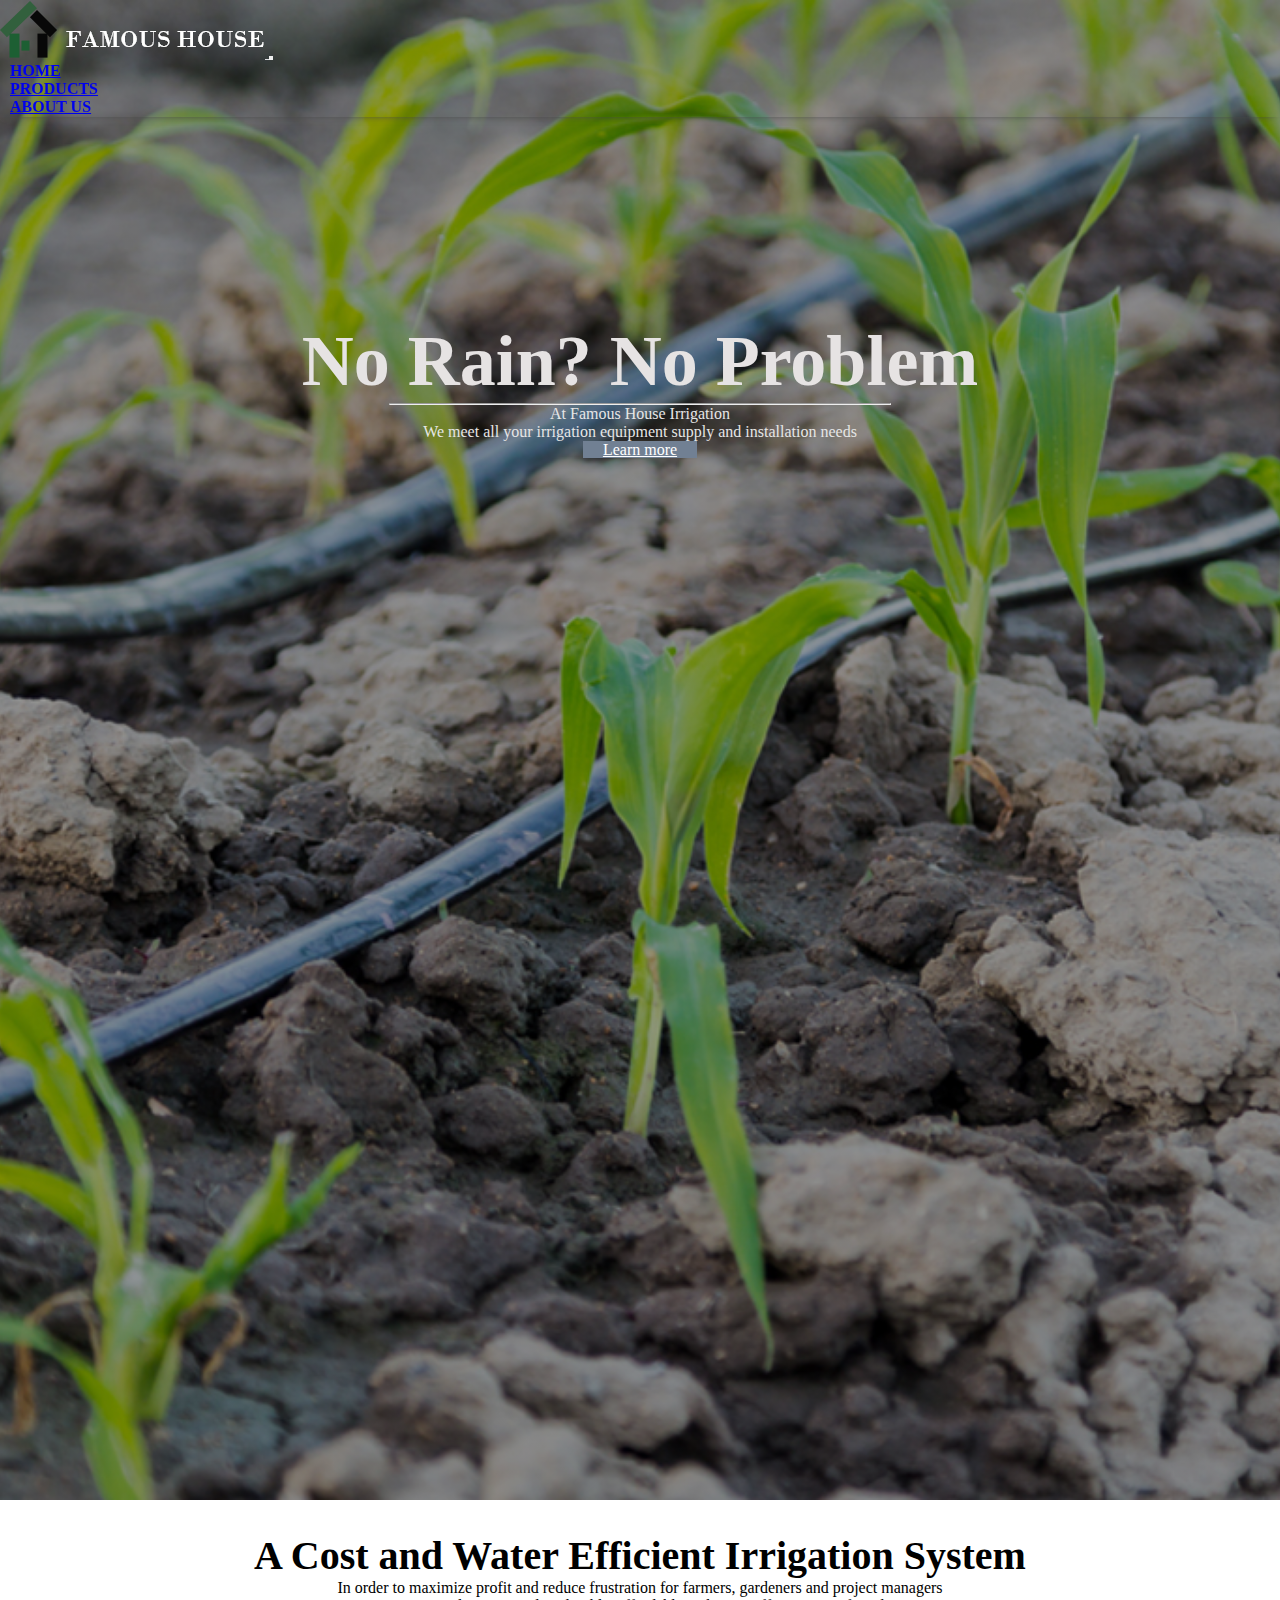
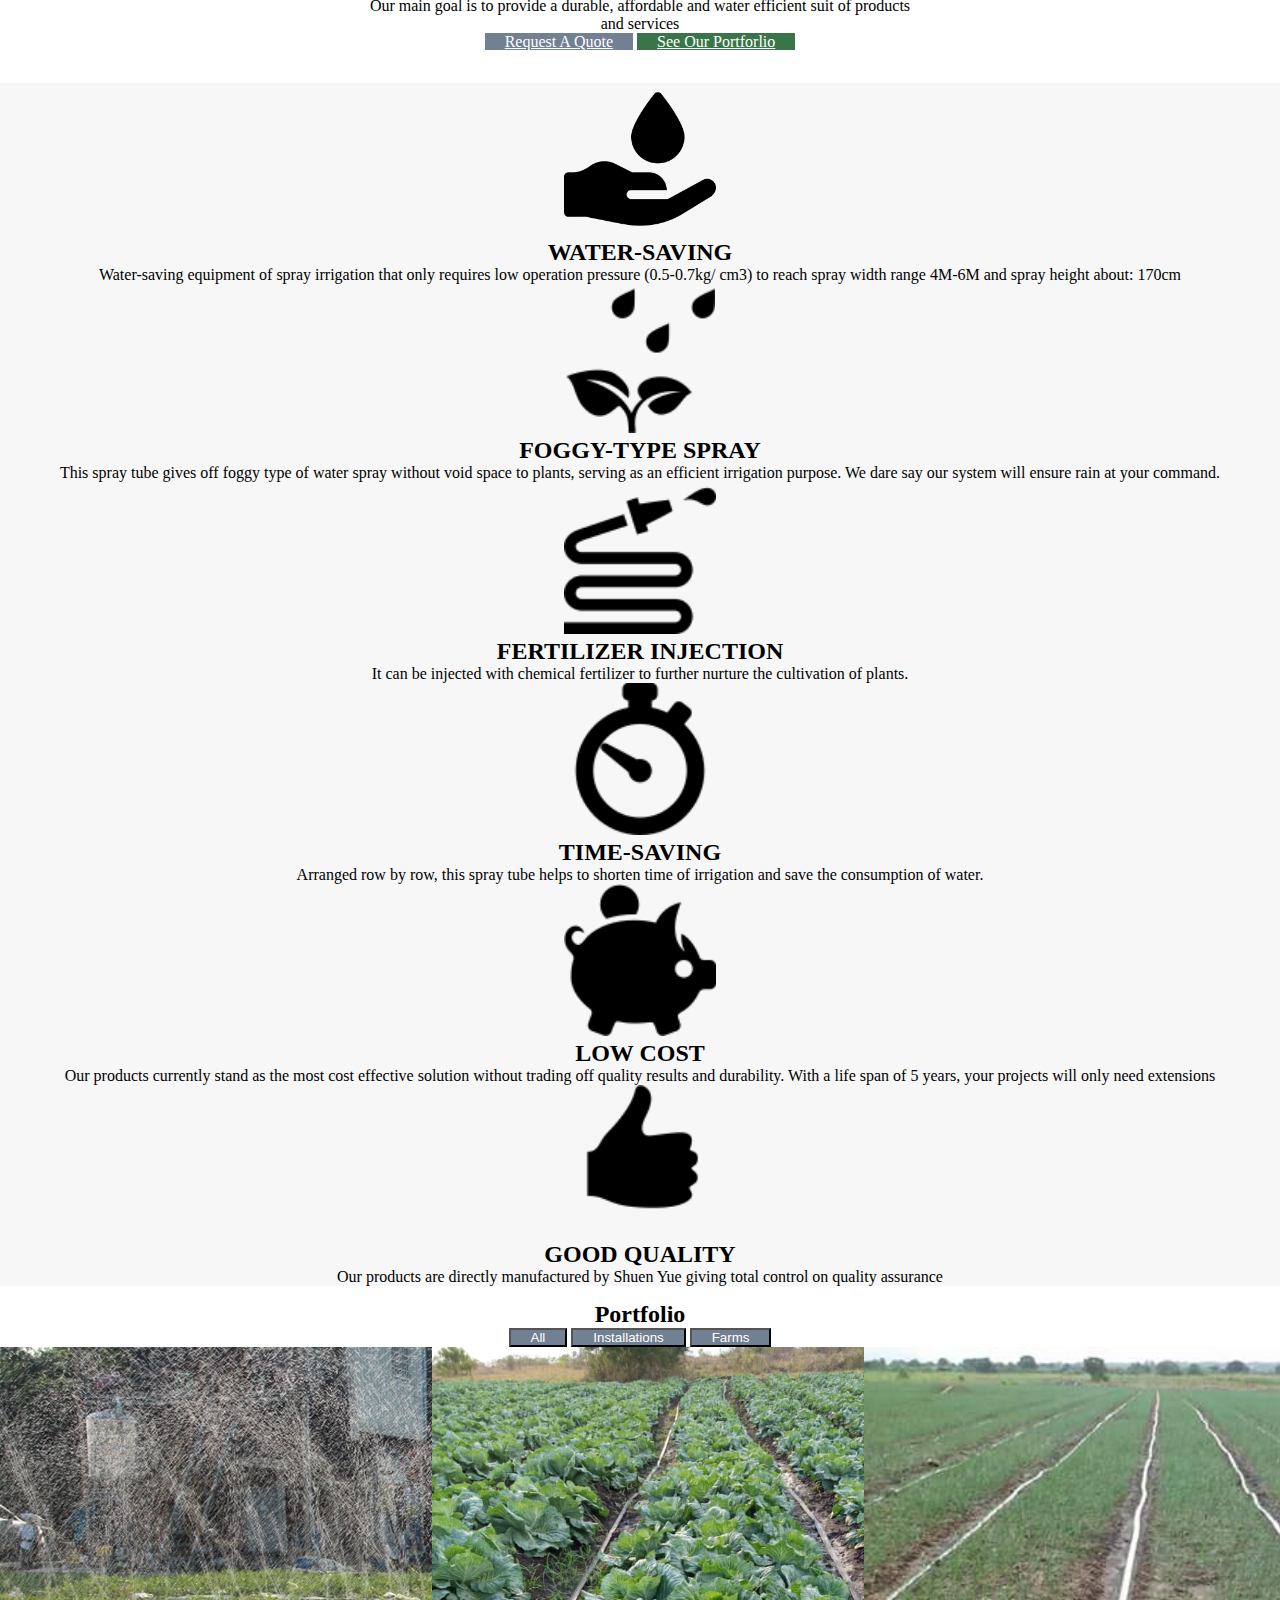
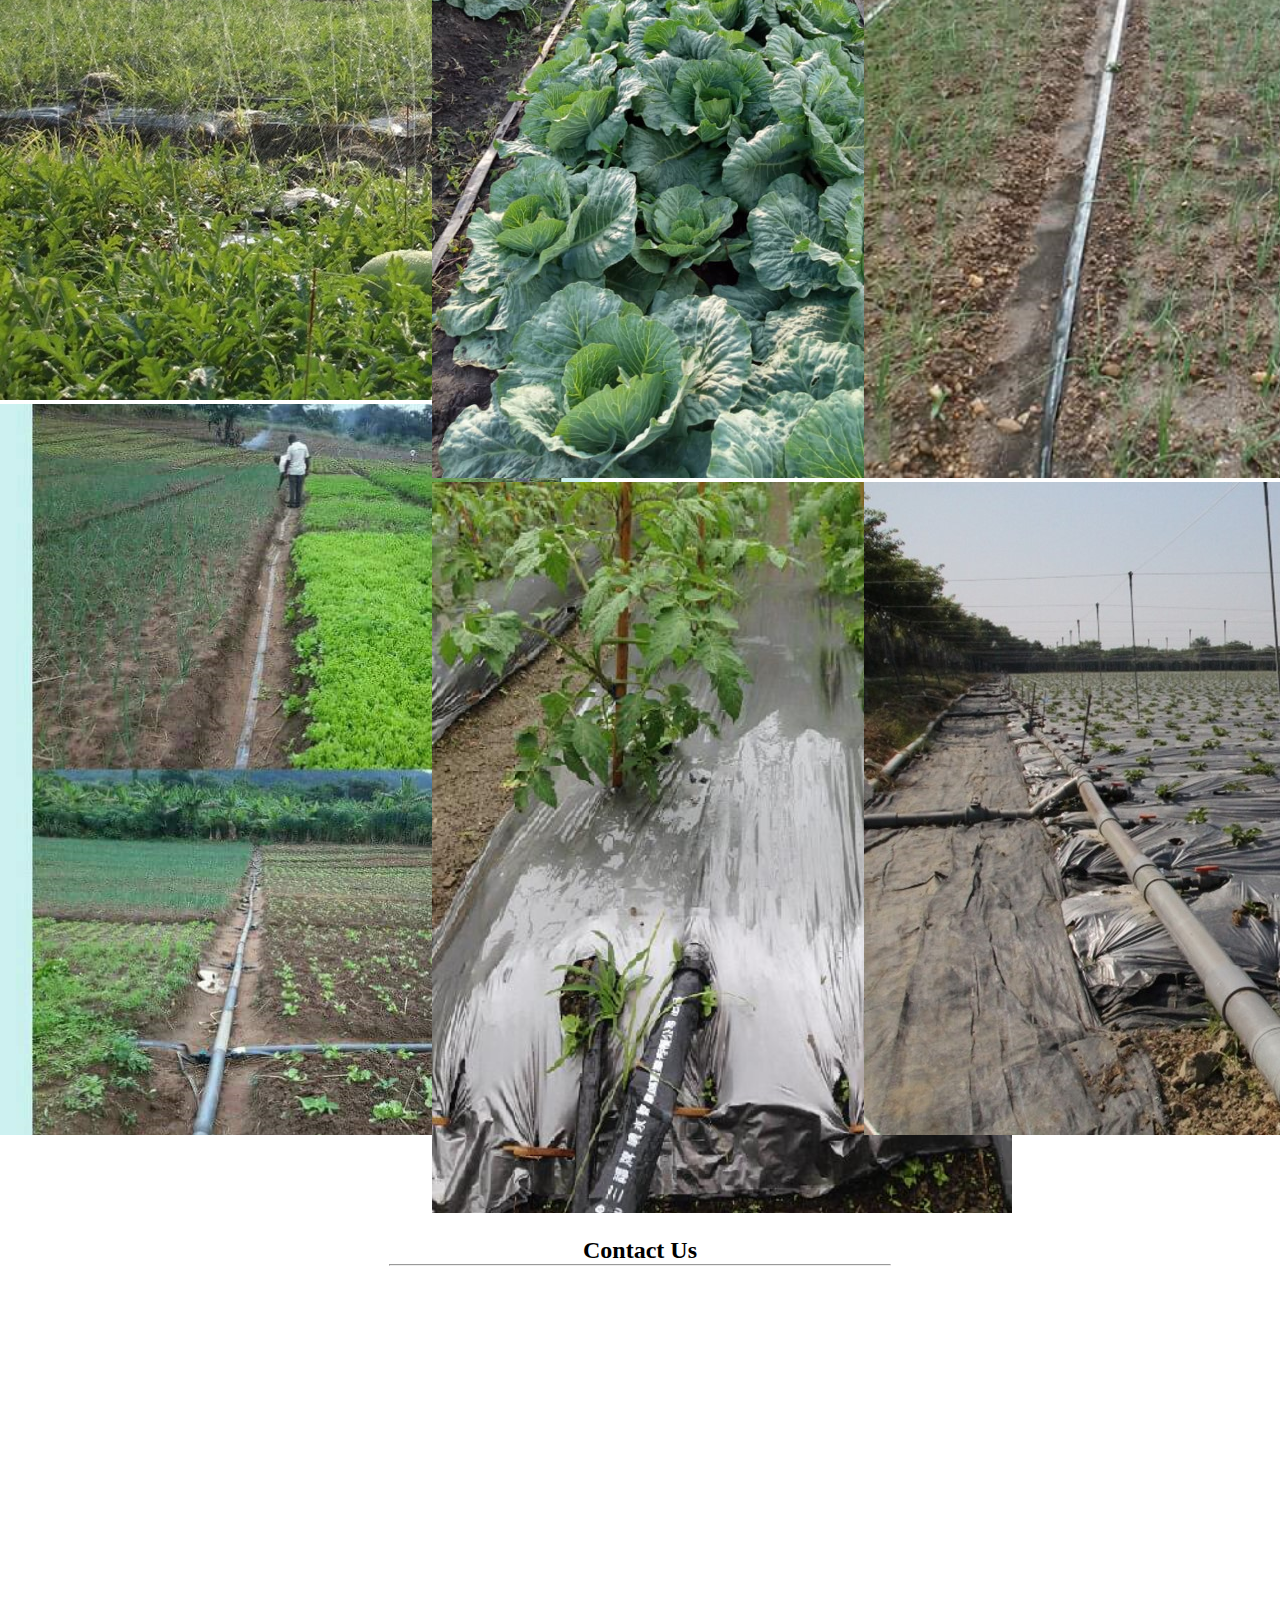
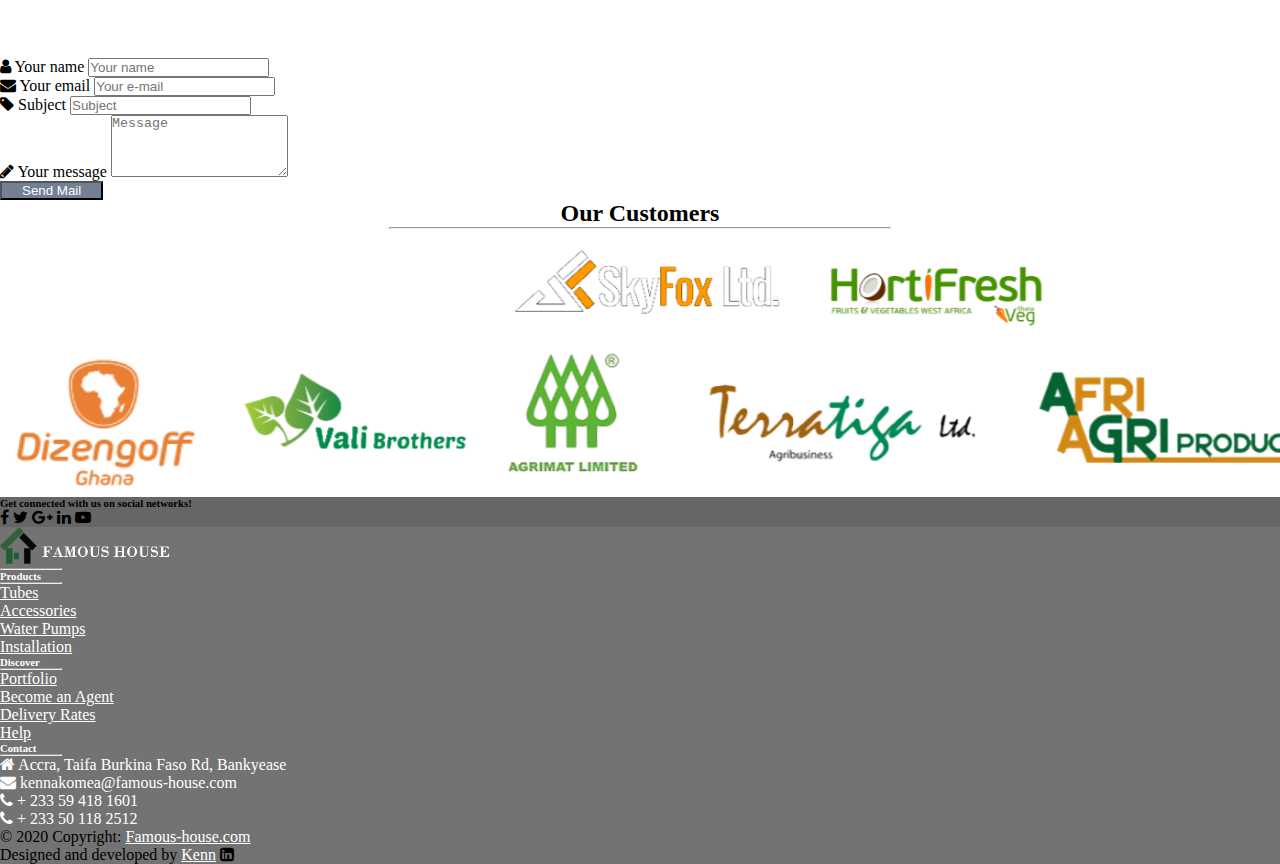
==== commit 81b0c3f2: "add additional content" ====
--- a/index.html
+++ b/index.html
@@ -9,7 +9,8 @@
   <script src="http://code.jquery.com/jquery-1.11.3.min.js"></script>
   <script src="js/index.js"></script>
 
-  <meta charset="utf-8">
+  <meta charset="utf-8" name="description" content="The only farm and lawn irrigation system in Ghana that is effective yet affordable. 
+  We supply our products across all regions in Ghana and provide installation services for your agricultural projects, garden or lawn works">
   <title>Famous House Enterprise</title>
 </head>
 
@@ -32,11 +33,11 @@
               </li>
 
               <li class="nav-item">
-                <a href="#" class="nav-link">Products</a>
+                <a href="products.html" class="nav-link">Products</a>
               </li>
 
               <li class="nav-item">
-                <a href="#" class="nav-link">About Us</a>
+                <a href="about.html" class="nav-link">About Us</a>
               </li>
             </ul>
           </div>
@@ -57,7 +58,6 @@
           supply and installation needs</p>
         <a href="#" class="btn btn-outline-quote" type="button" id="learnButton">Learn more</a>
     </section>
-
     </div>
   </section>
 
@@ -259,7 +259,6 @@
   <!-- Grid row -->
   <div class="customers">
     <h2 id="contact">Our Customers</h2>
-
   </div>
 
   <!-- Divider -->
--- a/css/index.css
+++ b/css/index.css
@@ -66,7 +66,7 @@
 
 .main{
   position: relative;
-  background: linear-gradient(rgba(0, 0, 0, 0.4), rgba(0, 0, 0, 0.4)),url("../images/akomea.png");
+  background: linear-gradient(rgba(0, 0, 0, 0.4), rgba(0, 0, 0, 0.4)),url("../images/drip.jpg");
   min-height: 120vh;
   width: 100%;
   object-fit: cover;
@@ -75,30 +75,6 @@
   background-position: center;
   padding: 220px 0 200px;
 
-}
-
-@media all and (orientation:portrait) {
-  .main{
-    background: linear-gradient(rgba(0, 0, 0, 0.3), rgba(0, 0, 0, 0.3)),url("../images/melonirri.jpeg") no-repeat;
-    object-fit: cover;
-    background-size: cover;
-  }
-}
-
-@media all and (orientation:portrait) {
-  .main{
-    background: linear-gradient(rgba(0, 0, 0, 0.3), rgba(0, 0, 0, 0.3)),url("../images/melonirri.jpeg") no-repeat;
-    object-fit: cover;
-    background-size: cover;
-  }
-}
-
-@media (hover:none), (hover:on-demand){
-  .main{
-    background: linear-gradient(rgba(0, 0, 0, 0.3), rgba(0, 0, 0, 0.3)),url("../images/melonirri.jpeg") no-repeat;
-    object-fit: cover;
-    background-size: cover;
-  }
 }
 
 .main h2{
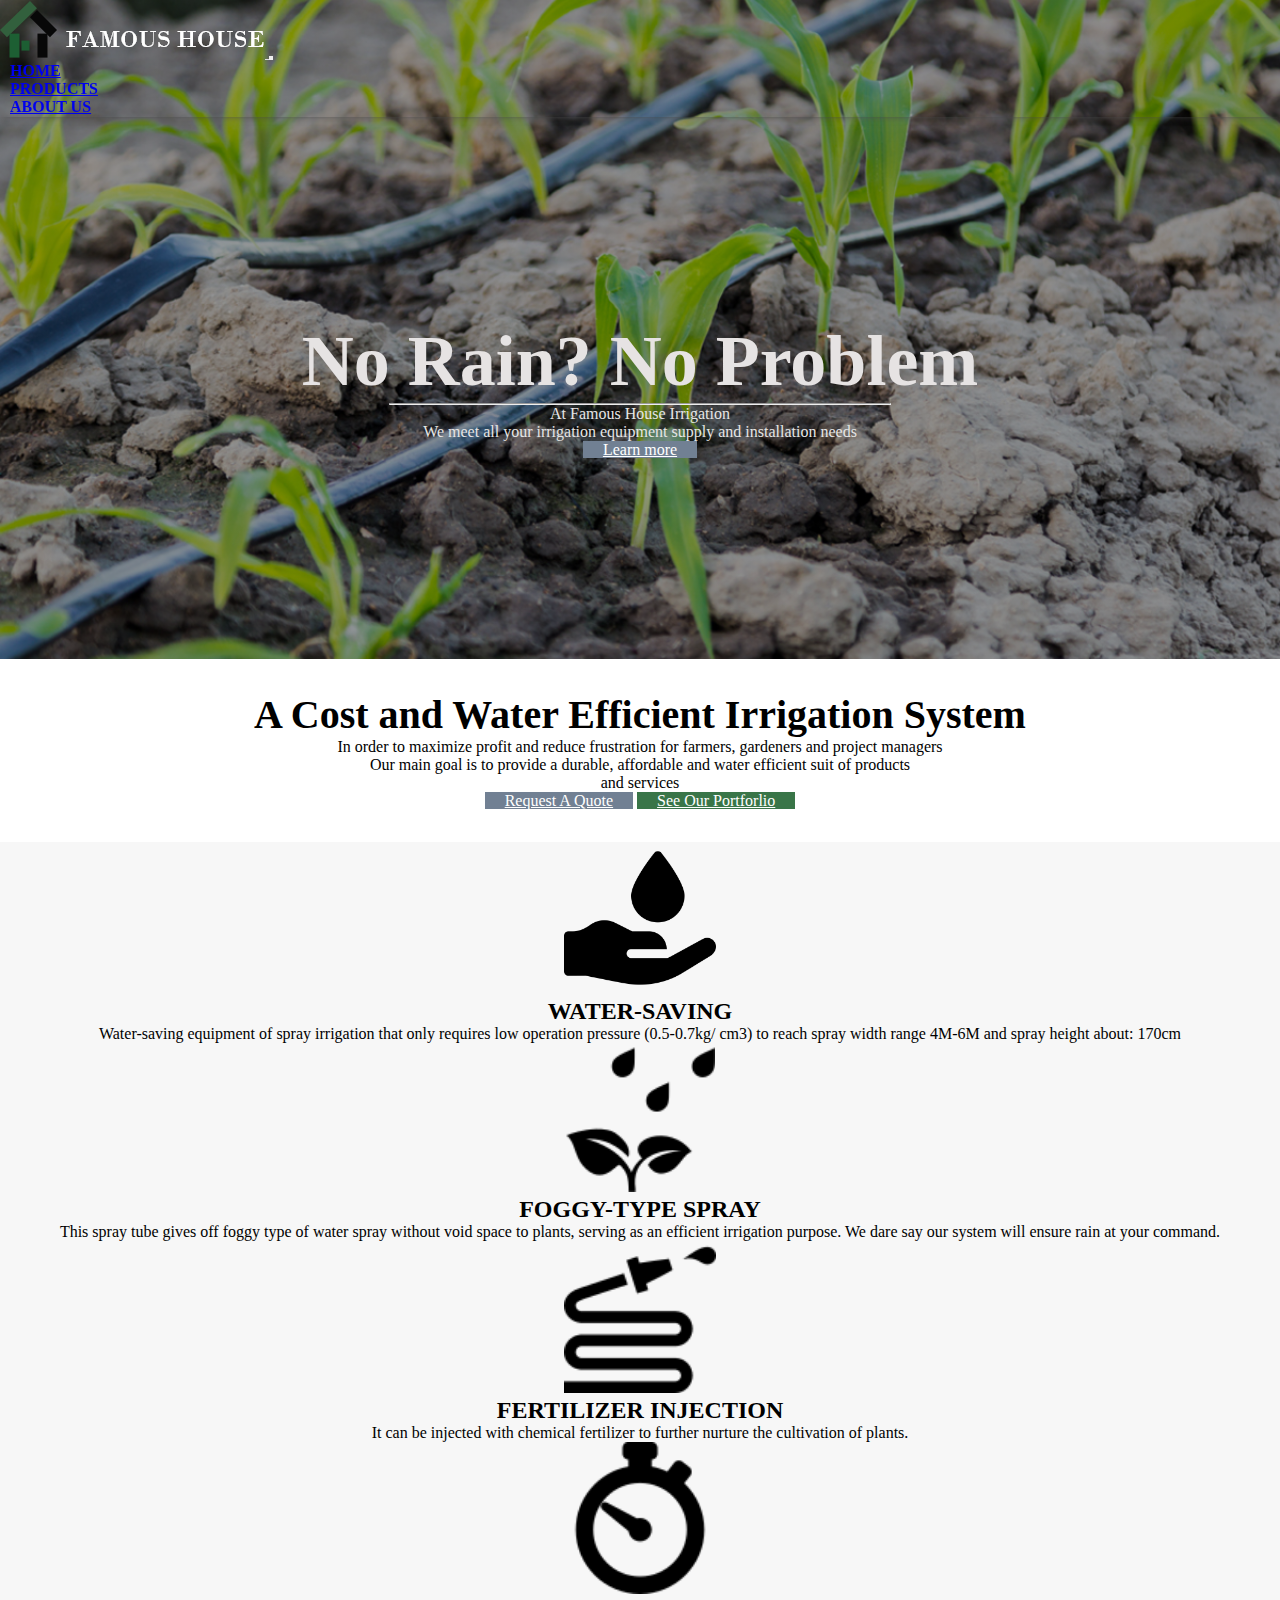
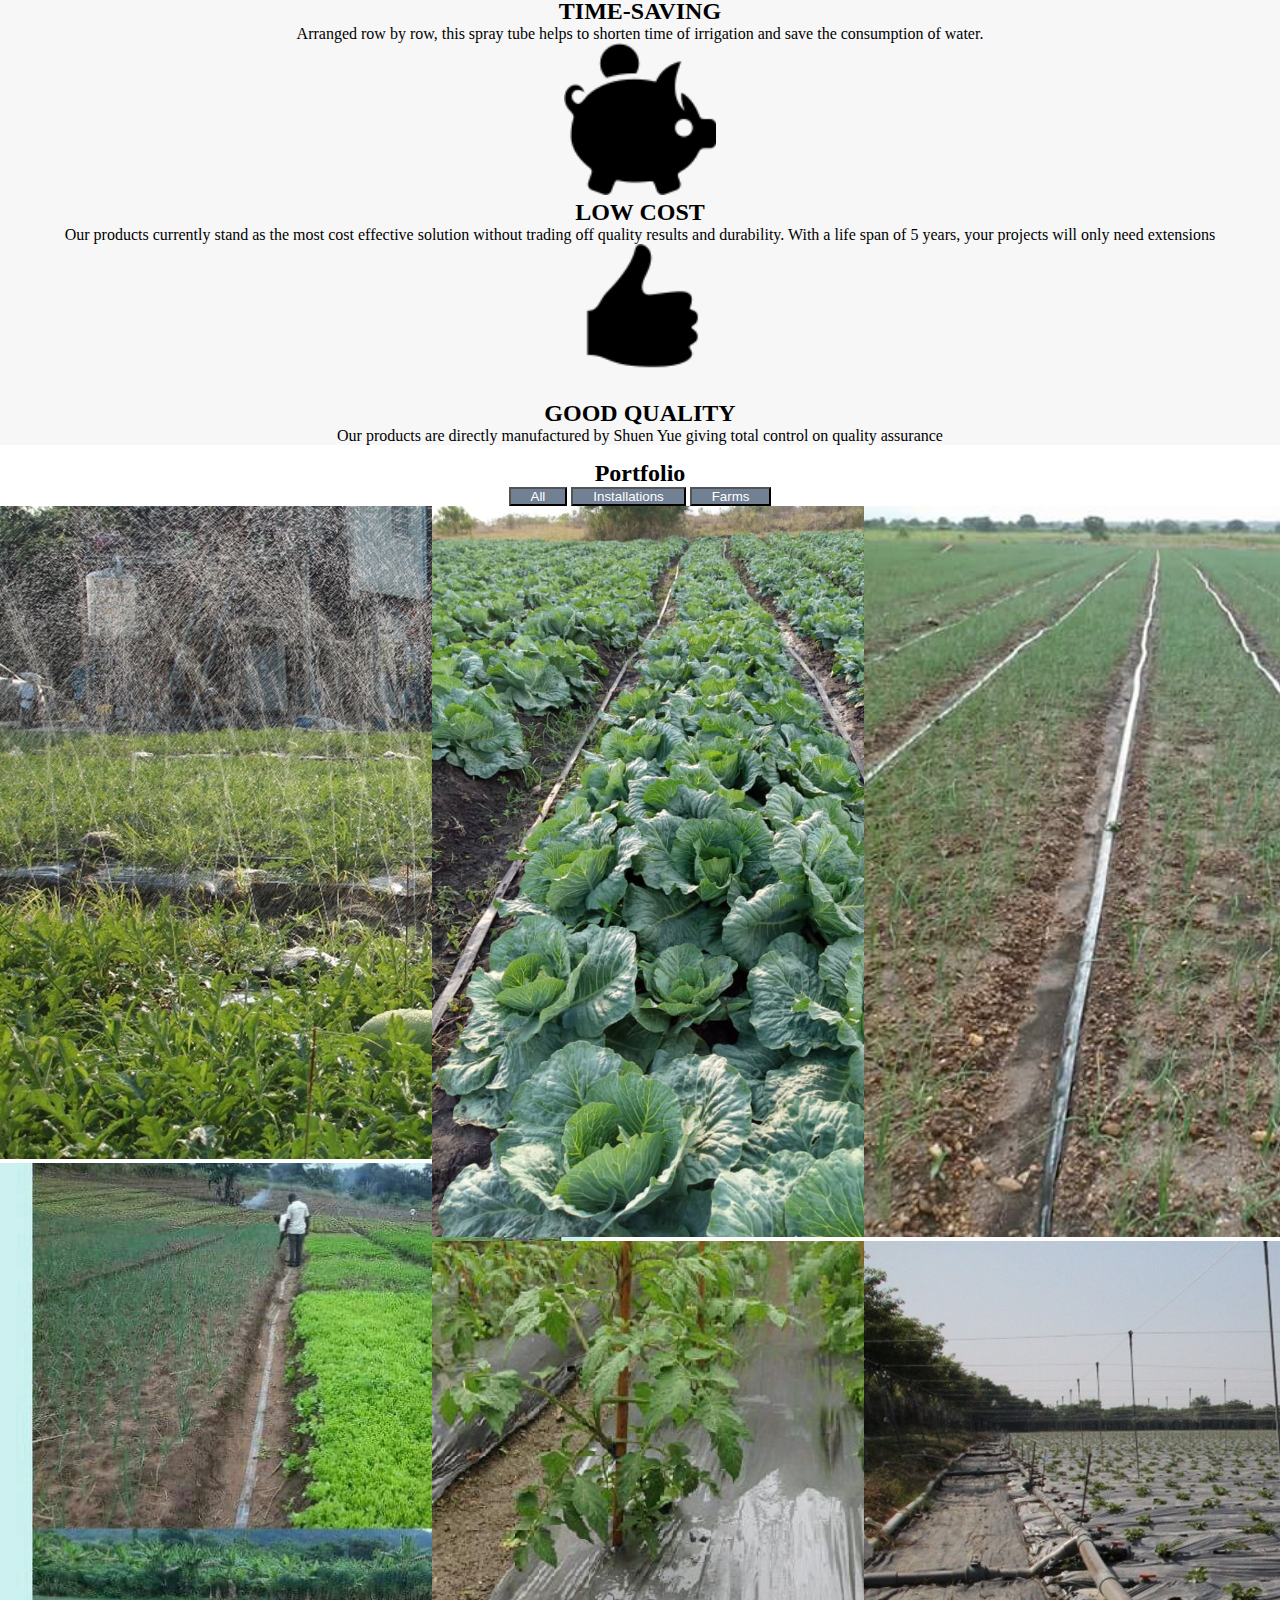
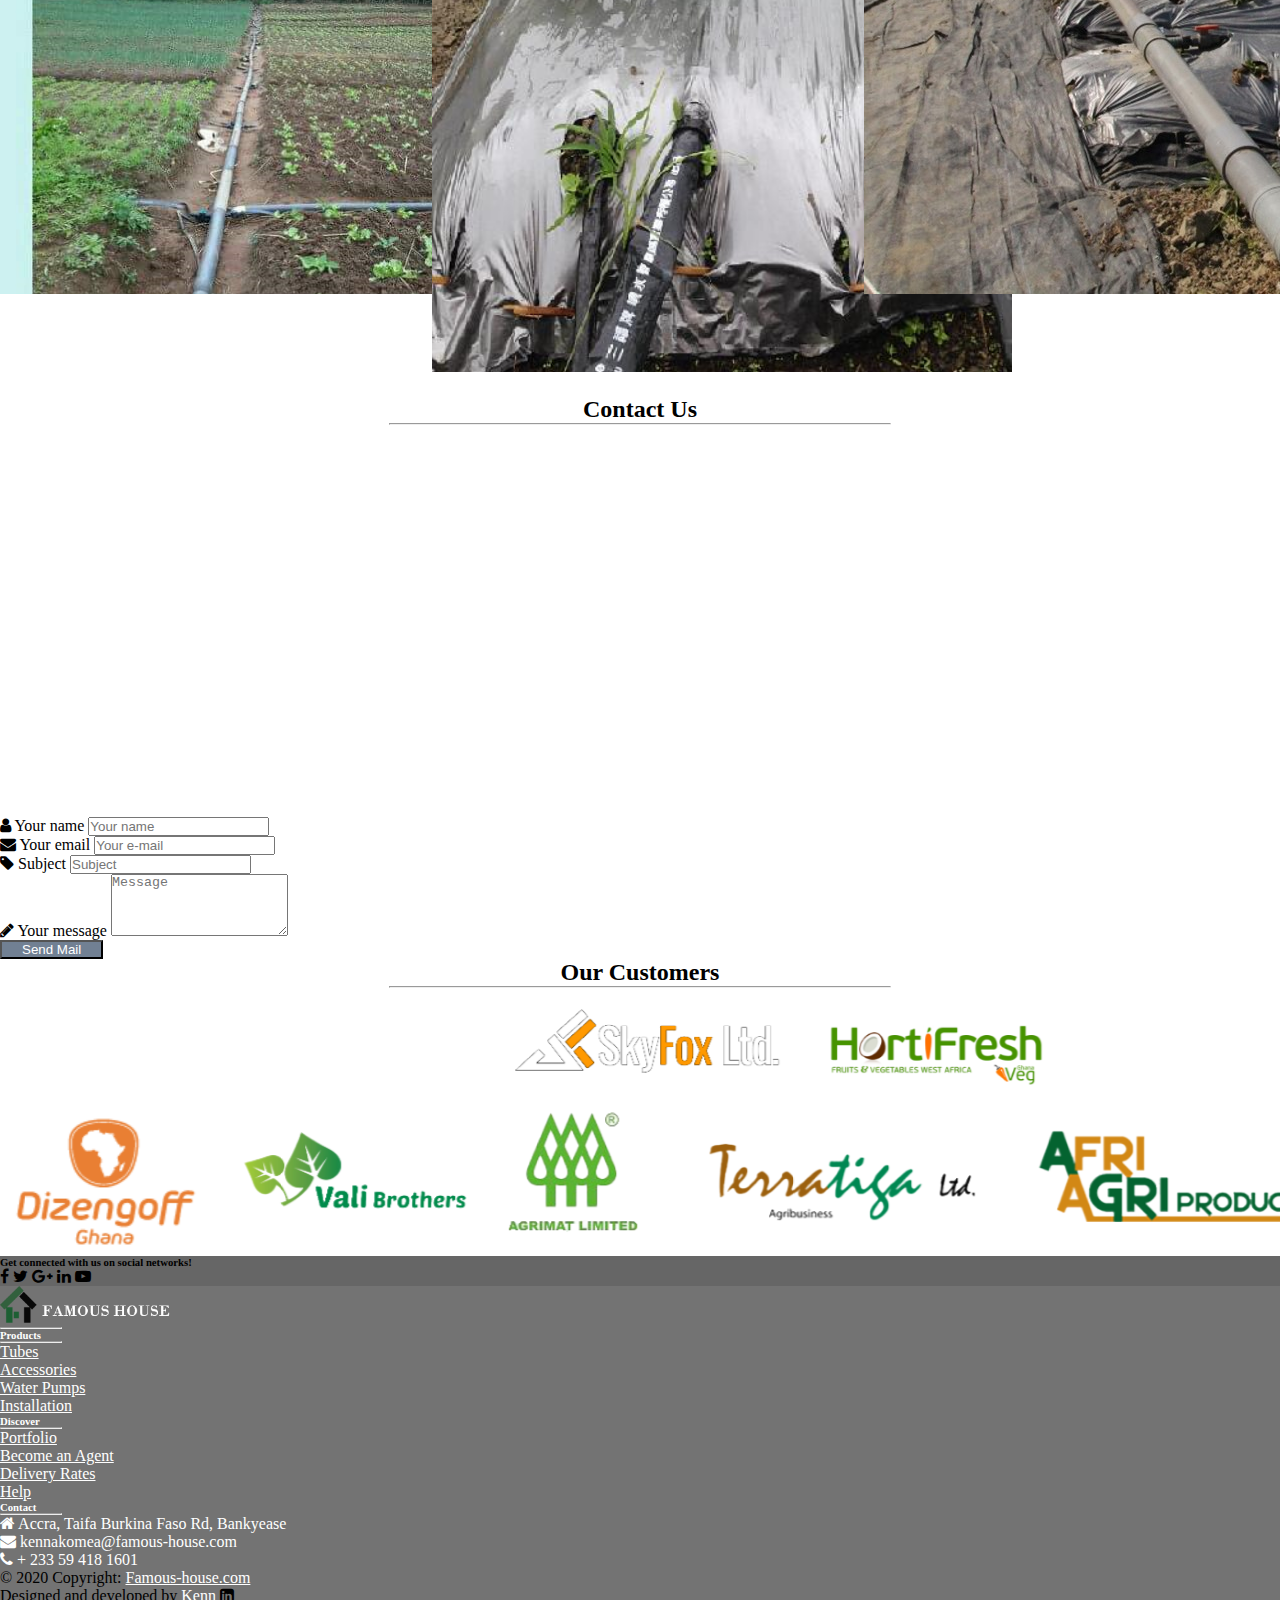
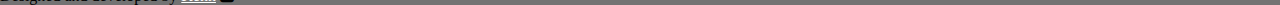
==== commit 336bf556: "add a little housekeeping" ====
--- a/index.html
+++ b/index.html
@@ -50,7 +50,7 @@
   <section class="main">
     <section class="greetings">
       <div class="col-sm-12">
-        <h1 id="rain">No Rain? No Problem</h1>
+        <h1 class="rain">No Rain? No Problem</h1>
         <!-- Divider -->
         <hr class="hr-light">
         <p id="subtext">At Famous House Irrigation
@@ -385,8 +385,6 @@
             <i class="fa fa-envelope" aria-hidden="true"></i> kennakomea@famous-house.com</p>
           <p style="color: #fff;">
             <i class="fa fa-phone" aria-hidden="true"></i> + 233 59 418 1601</p>
-          <p style="color: #fff;">
-            <i class="fa fa-phone" aria-hidden="true"></i> + 233 50 118 2512</p>
 
         </div>
         <!-- Grid column -->
--- a/css/index.css
+++ b/css/index.css
@@ -5,7 +5,17 @@
 
 @font-face {
     font-family: 'trajan'; /*a name to be used later*/
-    src: url('css/trajan.ttf'); /*URL to font*/
+    src: url('/css/trajn.ttf'); /*URL to font*/
+}
+
+@font-face {
+  font-family: 'bebas'; /*a name to be used later*/
+  src: url('../css/BebasNeue-Bold.ttf'); /*URL to font*/
+}
+
+@font-face {
+  font-family: 'mont'; /*a name to be used later*/
+  src: url('../css/Montserrat-ExtraBold.otf'); /*URL to font*/
 }
 
 .bg-dark{
@@ -49,12 +59,11 @@
 }
 
 .navbar-dark .navbar-nav .nav-item .nav-link:hover{
-  color: #262626;
+  color: #b8b8b8;
 }
 
 .navbar.active {
   background: #fff;
-  box-shadow: 1px 2px 10px rgba(0, 0, 0, 0.1);
 }
 
 .hr-light{
@@ -67,7 +76,7 @@
 .main{
   position: relative;
   background: linear-gradient(rgba(0, 0, 0, 0.4), rgba(0, 0, 0, 0.4)),url("../images/drip.jpg");
-  min-height: 120vh;
+  max-height: 100%;
   width: 100%;
   object-fit: cover;
   background-size: cover;
@@ -121,7 +130,8 @@
   margin-left: 1vw;
 }
 
-#rain{
+.rain{
+  font-family: trajan !important ;
   font-weight: bolder;
   font-style: bold;
   font-size: 4.5em;
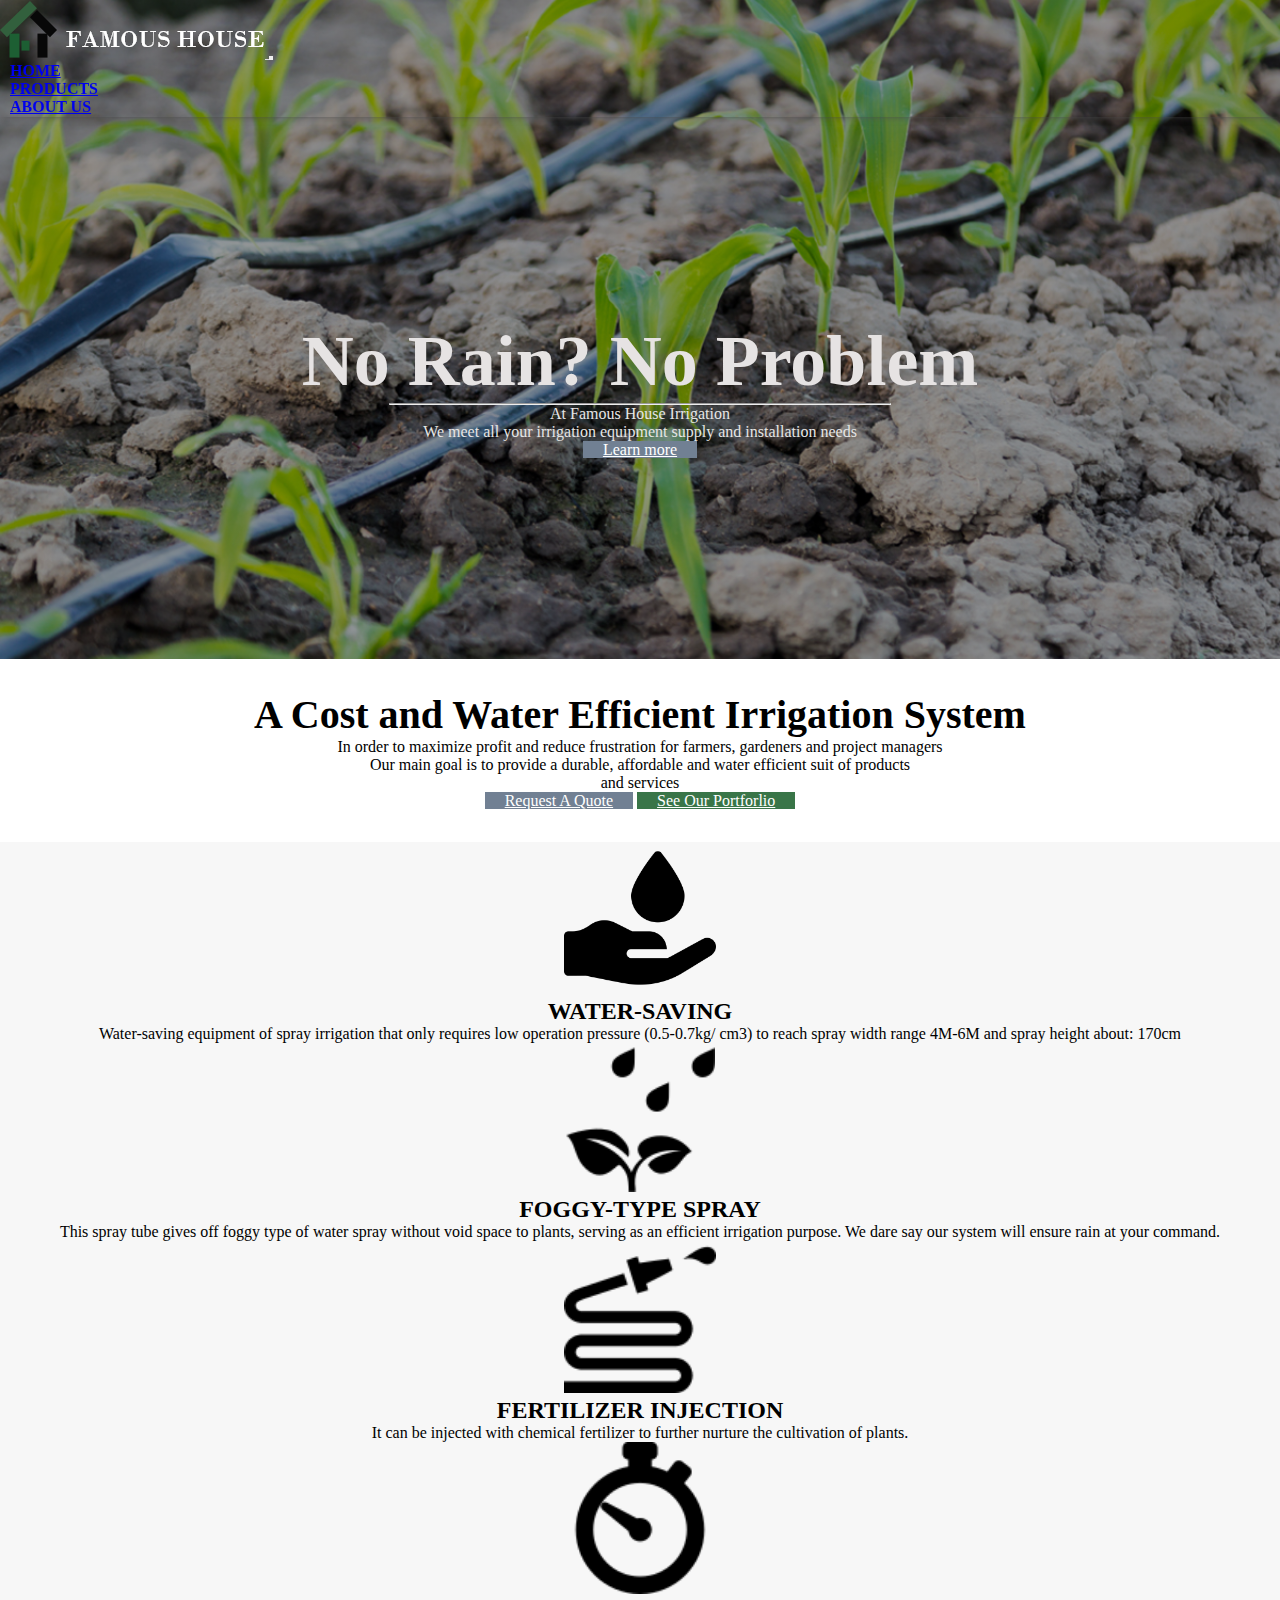
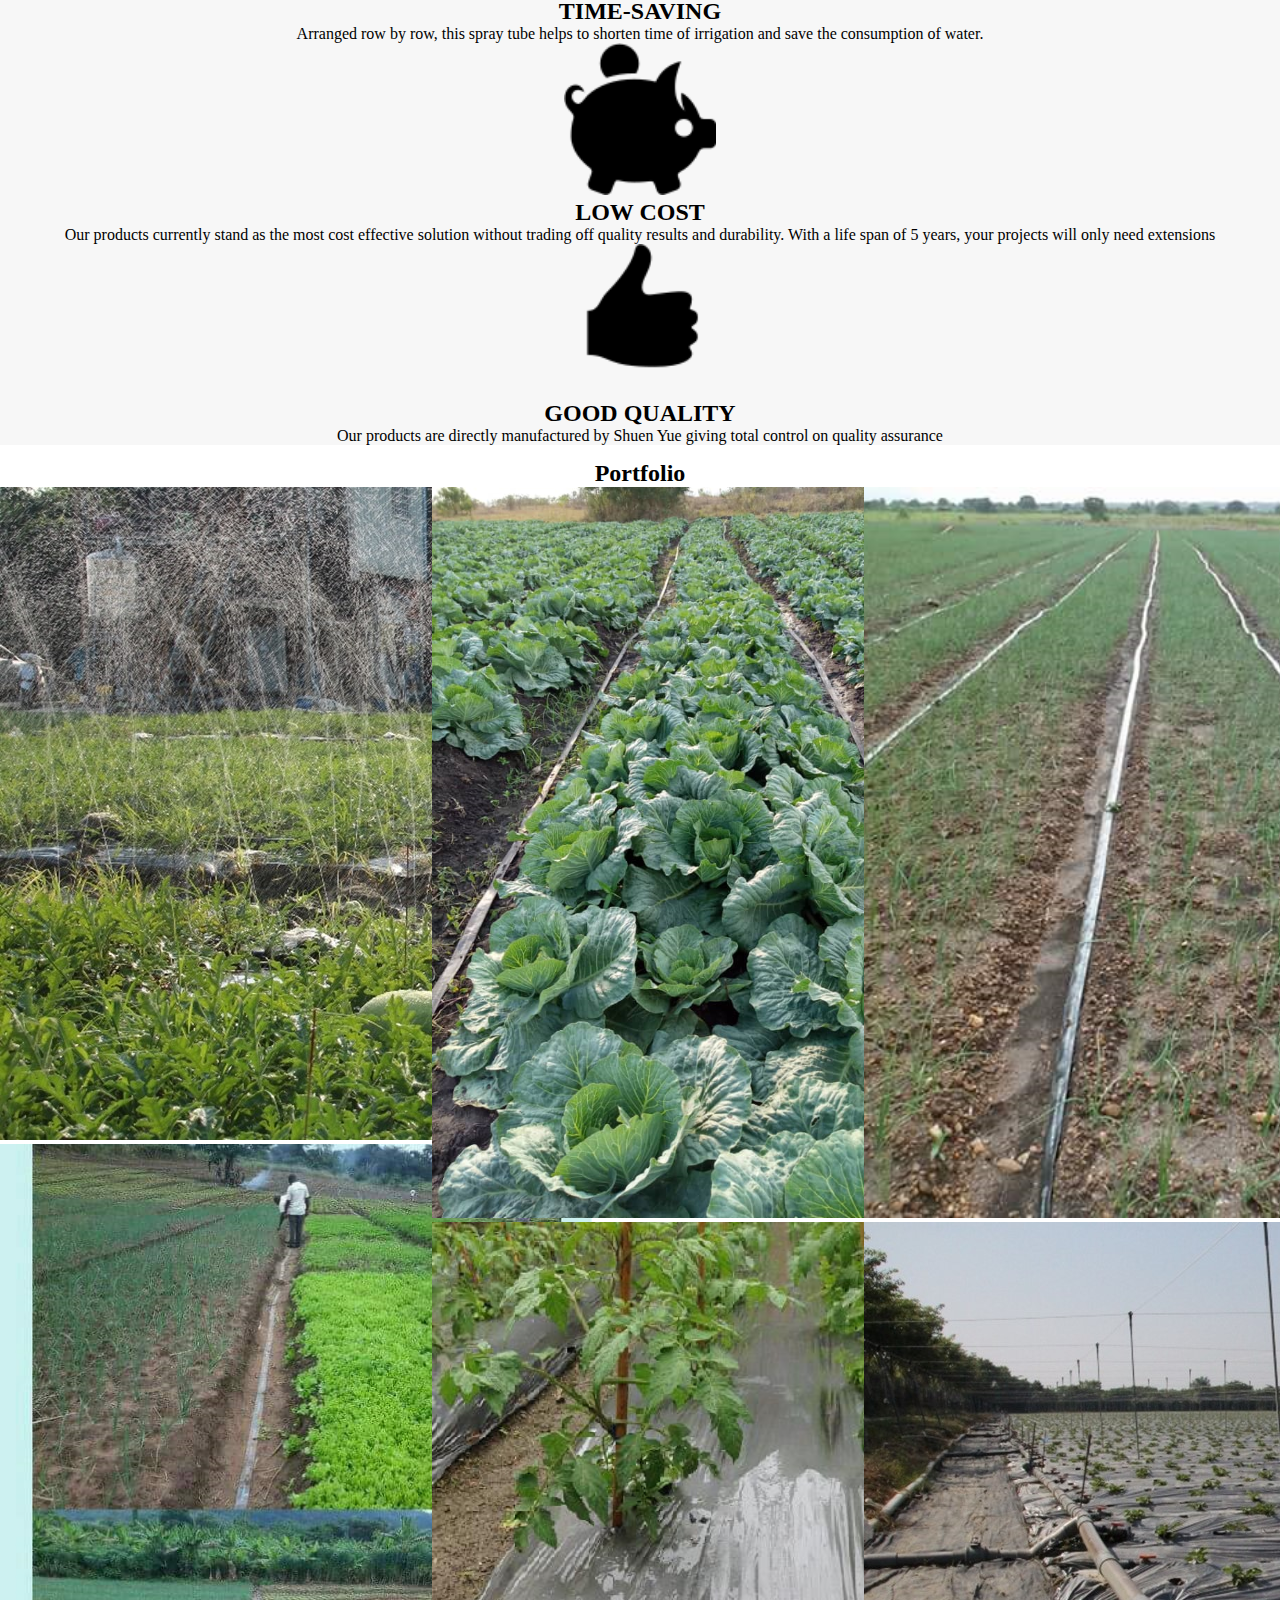
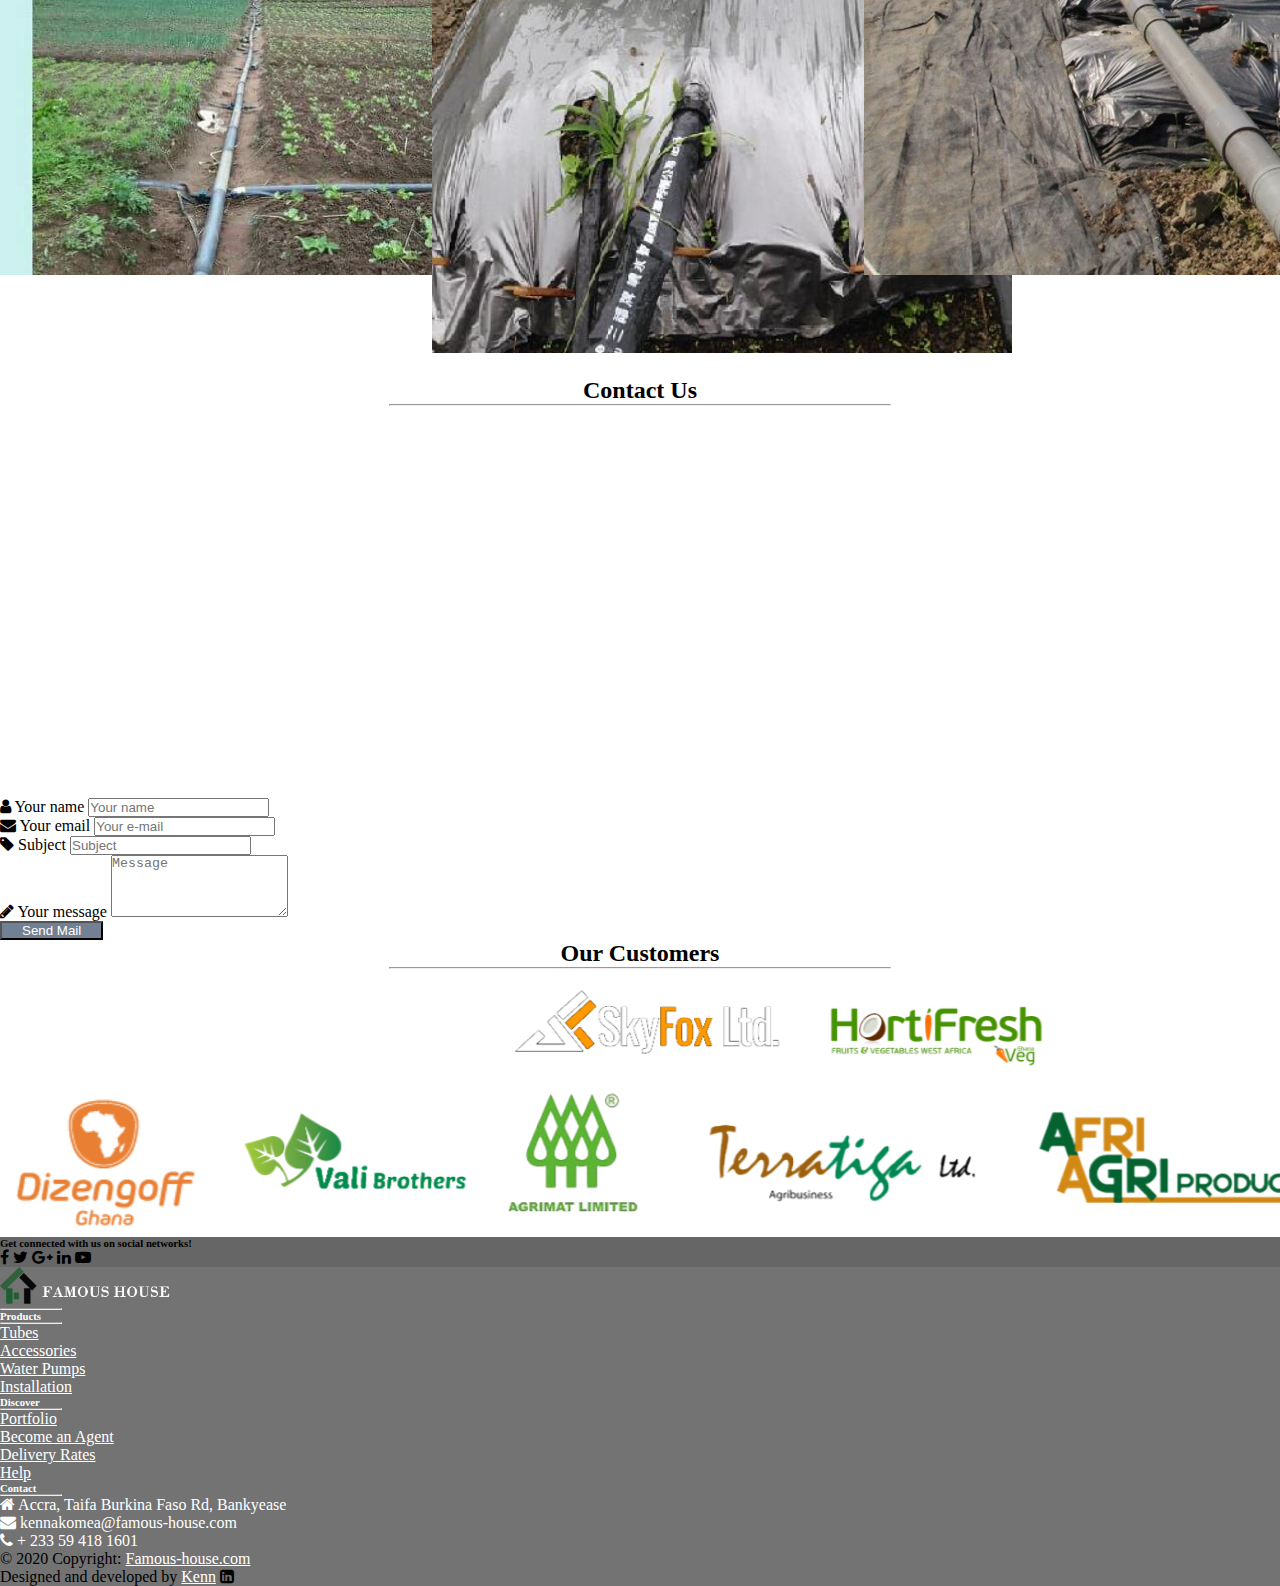
==== commit e28731e9: "add modal lightbox" ====
--- a/index.html
+++ b/index.html
@@ -20,7 +20,7 @@
       <nav class="navbar navbar-expand-lg navbar-dark bg-dark fixed-top ">
 
         <div class="container">
-          <a href="#" class="navbar-brand"> <img src="images/logo.png" alt=""> </a>
+          <a href="index.html" class="navbar-brand"> <img src="images/logo.png" alt=""> </a>
           <button class="navbar-toggler" type="button" data-toggle="collapse" data-target="#navbarSupportedContent"
             aria-controls="navbarSupportedContent" aria-expanded="false" aria-label="Toggle navigation">
             <span class="navbar-toggler-icon"></span>
@@ -56,7 +56,7 @@
         <p id="subtext">At Famous House Irrigation
           <br>We meet all your irrigation equipment
           supply and installation needs</p>
-        <a href="#" class="btn btn-outline-quote" type="button" id="learnButton">Learn more</a>
+        <a href="about.html" class="btn btn-outline-quote" type="button" id="learnButton">Learn more</a>
     </section>
     </div>
   </section>
@@ -148,11 +148,11 @@
     <div class="row">
 
       <!-- Grid column -->
-      <div class="col-md-12 d-flex justify-content-center mb-5">
+      <!-- <div class="col-md-12 d-flex justify-content-center mb-5">
         <button type="button" class="btn btn-outline-black waves-effect filter" data-rel="all">All</button>
         <button type="button" class="btn btn-outline-black waves-effect filter" data-rel="1">Installations</button>
         <button type="button" class="btn btn-outline-black waves-effect filter" data-rel="2">Farms</button>
-      </div>
+      </div> -->
 
     </div>
     <!-- Grid column -->
@@ -164,44 +164,83 @@
 
     <!-- Grid column -->
     <div class="mb-3 pics animation all 2">
-      <img class="img-fluid" src="images/melonirri.jpeg"
-        alt="Card image cap">
+      <img class="img-fluid" src="images/melonirri.jpeg" alt="Card image cap" onclick="openModal();currentSlide(1)" class="hover-shadow">
     </div>
     <!-- Grid column -->
 
     <!-- Grid column -->
     <div class="mb-3 pics animation all 1">
-      <img class="img-fluid" src="images/fieldirrigation.png" alt="Card image cap">
+      <img class="img-fluid" src="images/fieldirrigation.png" alt="Card image cap" onclick="openModal();currentSlide(2)" class="hover-shadow">
     </div>
     <!-- Grid column -->
 
     <!-- Grid column -->
     <div class="mb-3 pics animation all 1">
-      <img class="img-fluid" src="images/watermelon.png" alt="Card image cap">
+      <img class="img-fluid" src="images/watermelon.png" alt="Card image cap" onclick="openModal();currentSlide(3)" class="hover-shadow">
     </div>
     <!-- Grid column -->
 
     <!-- Grid column -->
     <div class="mb-3 pics animation all 2">
       <img class="img-fluid" src="images/tubes.png"
-        alt="Card image cap">
+        alt="Card image cap" onclick="openModal();currentSlide(4)" class="hover-shadow">
     </div>
     <!-- Grid column -->
 
     <!-- Grid column -->
     <div class="mb-3 pics animation all 2">
       <img class="img-fluid" src="images/maize tubes.png"
-        alt="Card image cap">
+        alt="Card image cap" onclick="openModal();currentSlide(5)" class="hover-shadow">
     </div>
     <!-- Grid column -->
 
     <!-- Grid column -->
     <div class="mb-3 pics animation all 1">
-      <img class="img-fluid" src="images/irricover.jpeg" alt="Card image cap">
-    </div>
-    <!-- Grid column -->
-
-  </div>
+      <img class="img-fluid" src="images/irricover.jpeg" alt="Card image cap" onclick="openModal();currentSlide(6)" class="hover-shadow">
+    </div>
+    <!-- Grid column -->
+
+  </div>
+
+  <!-- The Modal/Lightbox -->
+<div id="myModal" class="modal">
+  <span class="close cursor" onclick="closeModal()">&times;</span>
+  <div class="modal-content">
+
+    <div class="mySlides">
+      <div class="numbertext">1 / 4</div>
+      <img src="images/melonirri.jpeg" style="width: 100% !important;
+      height: 80vh;">
+    </div>
+
+    <div class="mySlides">
+      <div class="numbertext">2 / 4</div>
+      <img src="images/fieldirrigation.png" style="width: 100% !important;
+      height: 80vh;">
+    </div>
+
+    <div class="mySlides">
+      <div class="numbertext">3 / 4</div>
+      <img src="images/watermelon.png" style="width: 100% !important;
+      height: 80vh;">
+    </div>
+
+    <div class="mySlides">
+      <div class="numbertext">4 / 4</div>
+      <img src="images/tubes.png" style="width: 100% !important;
+      height: 80vh; ">
+    </div>
+
+    <!-- Next/previous controls -->
+    <a class="prev" onclick="plusSlides(-1)">&#10094;</a>
+    <a class="next" onclick="plusSlides(1)">&#10095;</a>
+
+    
+  </div>
+</div>
+
+
+
   <!-- Grid row -->
   <div id="contact" class="contactUs">
     <!-- Heading -->
@@ -225,29 +264,31 @@
       <div id="contactcenter" class="col-lg-6 col-sm-12 col-md-12 col-xs-12">
         <!-- Form contact -->
         <form class="p-5 grey-text" action="contactform.php" method="POST">
+
           <div class="md-form form-sm"> <i class="fa fa-user prefix"></i>
             <label for="form3">Your name</label>
             <input type="text" id="form3" name="name" placeholder="Your name" class="form-control form-control-sm">
-
-          </div>
+          </div>
+
           <div class="md-form form-sm"> <i class="fa fa-envelope prefix"></i>
             <label for="form2">Your email</label>
             <input type="text" id="form2" name="mail" placeholder="Your e-mail" class="form-control form-control-sm">
-
-          </div>
+          </div>
+
           <div class="md-form form-sm"> <i class="fa fa-tag prefix"></i>
             <label for="form34">Subject</label>
             <input type="text" id="form32" name="subject" placeholder="Subject" class="form-control form-control-sm">
-
-          </div>
+          </div>
+
           <div class="md-form form-sm"> <i class="fa fa-pencil prefix"></i>
             <label for="form8">Your message</label>
             <textarea type="text" id="form8" name="message" placeholder="Message" class="md-textarea form-control form-control-sm" rows="4"></textarea>
-
-          </div>
+          </div>
+
           <div class="text-center mt-4">
-            <button type="button" name="submit" class="btn btn-outline-primary" onclick="alert('Sent!')">Send Mail</button>
-          </div>
+            <button type="button" name="submit" class="btn btn-outline-primary" >Send Mail</button>
+          </div>
+
         </form>
         <!-- Form contact -->
       </div>
@@ -384,7 +425,7 @@
           <p style="color: #fff;">
             <i class="fa fa-envelope" aria-hidden="true"></i> kennakomea@famous-house.com</p>
           <p style="color: #fff;">
-            <i class="fa fa-phone" aria-hidden="true"></i> + 233 59 418 1601</p>
+            <i class="fa fa-phone" aria-hidden="true"></i> <span style="color: #fff;">+ 233 59 418 1601 </span> </p>
 
         </div>
         <!-- Grid column -->
@@ -425,4 +466,49 @@
   });
 </script>
 
+
+<script>
+  // Open the Modal
+  function openModal() {
+    document.getElementById("myModal").style.display = "block";
+  }
+  
+  // Close the Modal
+  function closeModal() {
+    document.getElementById("myModal").style.display = "none";
+  }
+  
+  var slideIndex = 1;
+  showSlides(slideIndex);
+  
+  // Next/previous controls
+  function plusSlides(n) {
+    showSlides(slideIndex += n);
+  }
+  
+  // Thumbnail image controls
+  function currentSlide(n) {
+    showSlides(slideIndex = n);
+  }
+  
+  function showSlides(n) {
+    var i;
+    var slides = document.getElementsByClassName("mySlides");
+    var dots = document.getElementsByClassName("demo");
+    var captionText = document.getElementById("caption");
+    if (n > slides.length) {slideIndex = 1}
+    if (n < 1) {slideIndex = slides.length}
+    for (i = 0; i < slides.length; i++) {
+      slides[i].style.display = "none";
+    }
+    for (i = 0; i < dots.length; i++) {
+      dots[i].className = dots[i].className.replace(" active", "");
+    }
+    slides[slideIndex-1].style.display = "block";
+    dots[slideIndex-1].className += " active";
+    captionText.innerHTML = dots[slideIndex-1].alt;
+  }
+  </script>
+  
+
 </html>--- a/css/index.css
+++ b/css/index.css
@@ -276,3 +276,131 @@
 }
 
 
+.row > .column {
+  padding: 0 8px;
+}
+
+.row:after {
+  content: "";
+  display: table;
+  clear: both;
+}
+
+/* Create four equal columns that floats next to eachother */
+.column {
+  float: left;
+  width: 25%;
+}
+
+
+/* The Modal (background) */
+.modal {
+  display: none;
+  position: fixed;
+  z-index: 10;
+  padding-top: 100px;
+  left: 0;
+  top: 0;
+  width: 100%;
+  height: 100%;
+  overflow: auto;
+  background-color: rgba(0, 0, 0, 0.8);
+}
+
+/* Modal Content */
+.modal-content {
+  position: relative;
+  background-color: #fefefe;
+  margin: auto;
+  padding: 0;
+  width: 90%;
+  max-width: 1200px;
+}
+
+/* The Close Button */
+.close {
+  color: white;
+  position: absolute;
+  top: 10px;
+  right: 25px;
+  font-size: 35px;
+  font-weight: bold;
+}
+
+.close:hover,
+.close:focus {
+  color: #999;
+  text-decoration: none;
+  cursor: pointer;
+}
+
+/* Hide the slides by default */
+.mySlides {
+  display: none;
+}
+
+/* Next & previous buttons */
+.prev,
+.next {
+  cursor: pointer;
+  position: absolute;
+  top: 50%;
+  width: auto;
+  padding: 16px;
+  margin-top: -50px;
+  color: white;
+  font-weight: bold;
+  font-size: 20px;
+  transition: 0.6s ease;
+  border-radius: 0 3px 3px 0;
+  user-select: none;
+  -webkit-user-select: none;
+}
+
+/* Position the "next button" to the right */
+.next {
+  right: 0;
+  border-radius: 3px 0 0 3px;
+}
+
+/* On hover, add a black background color with a little bit see-through */
+.prev:hover,
+.next:hover {
+  background-color: rgba(0, 0, 0, 0.8);
+}
+
+/* Number text (1/3 etc) */
+.numbertext {
+  color: #f2f2f2;
+  font-size: 12px;
+  padding: 8px 12px;
+  position: absolute;
+  top: 0;
+}
+
+/* Caption text */
+.caption-container {
+  text-align: center;
+  background-color: black;
+  padding: 2px 16px;
+  color: white;
+}
+
+img.demo {
+  opacity: 0.6;
+}
+
+.active,
+.demo:hover {
+  opacity: 1;
+}
+
+img.hover-shadow {
+  transition: 0.3s;
+}
+
+.hover-shadow:hover {
+  box-shadow: 0 4px 8px 0 rgba(0, 0, 0, 0.2), 0 6px 20px 0 rgba(0, 0, 0, 0.19);
+}
+
+
